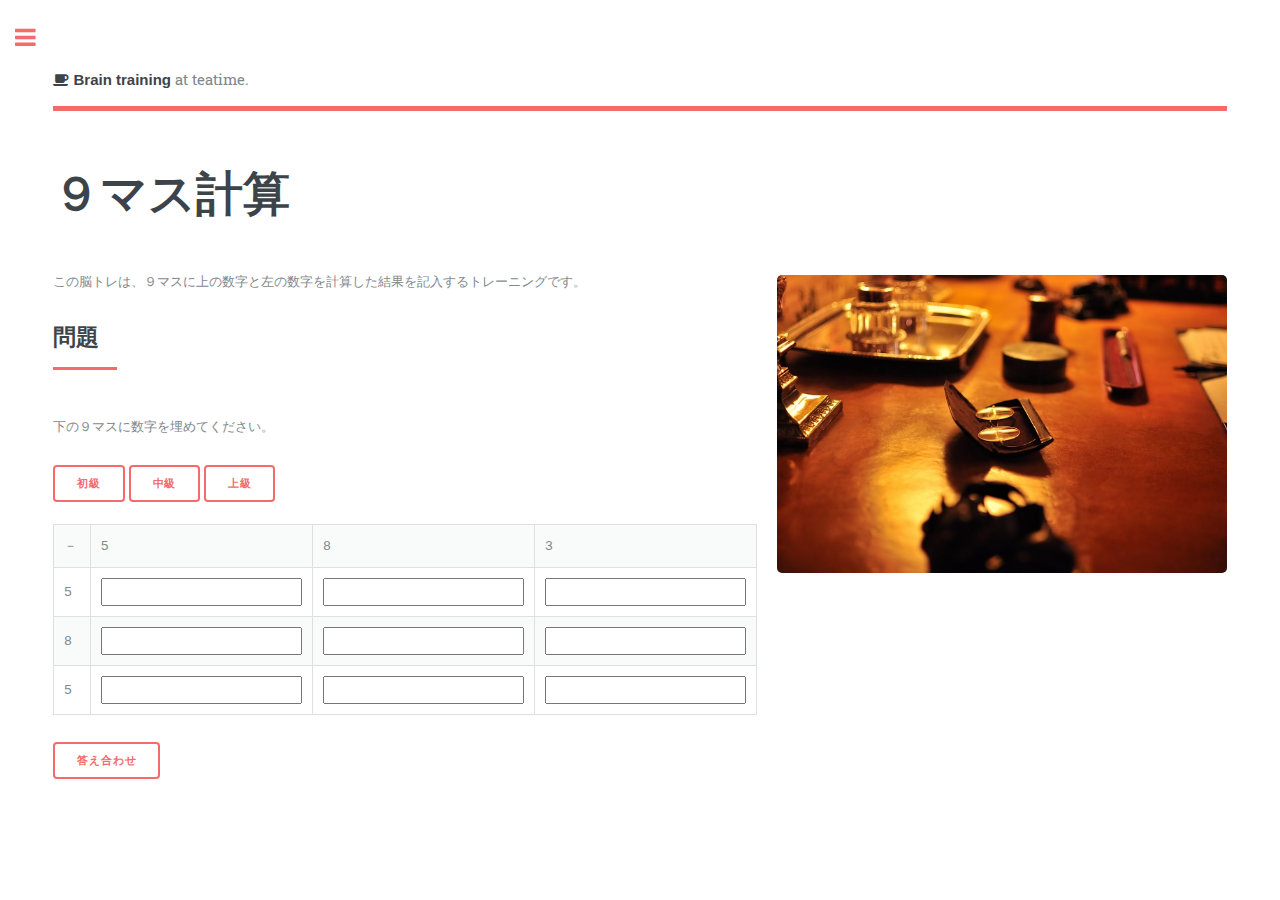
==== docs/9mass.html @ 46fef93b "first commit" ====
<!DOCTYPE HTML>
<!--
	Editorial by HTML5 UP
	html5up.net | @ajlkn
	Free for personal and commercial use under the CCA 3.0 license (html5up.net/license)
-->
<html>
  <head prefix="og: http://ogp.me/ns# fb: http://ogp.me/ns/fb# article: http://ogp.me/ns/article#">
    <meta http-equiv="X-UA-Compatible" content="IE=edge">
    <meta name="description" content="あっ、脳トレでもしようっと！">
	<meta property="og:title" content="ティータイムに脳トレでも？" />
	<meta property="og:type" content="website" />
	<meta property="og:url" content="http://teatimebt51.webcrow.jp/9mass.html" />
    <meta property="og:image" content="http://teatimebt51.webcrow.jp/images/top.png" />
    <meta name="twitter:card" content="summary">
	<meta name="twitter:title" content="ティータイムに脳トレでも？" />
	<meta name="twitter:description" content="あっ、脳トレでもしようっと！" />
	<meta name="twitter:image" content="http://teatimebt51.webcrow.jp/img/top.png" />
    <meta name="author" content="">
	<meta name="keywords" content="ティータイムに脳トレでも？, 脳トレ, ティータイム, Teatime">
	<meta charset="UTF-8" name="viewport" content="width=device-width, initial-scale=1, maximum-scale=1, user-scalable=no" >
    <link rel="apple-touch-icon" href="images/apple-touch-icon.png">

		<title>９マス計算</title>
		<!--[if lte IE 8]><script src="assets/js/ie/html5shiv.js"></script><![endif]-->
		<link rel="stylesheet" href="assets/css/main.css" />
		<link rel="stylesheet" href="assets/css/font-awesome.min.css" />
    	<script type="text/javascript"  src="assets/js/top.js"></script>
    	<script type="text/javascript"  src="assets/js/calc.js"></script>
	</head>
	<body onload="masss()">

		<!-- Wrapper -->
			<div id="wrapper">

				<!-- Main -->
					<div id="main">
						<div class="inner">

							<!-- Header -->
								<header id="header">
									<a href="index.html" class="logo"><strong><i class="fa fa-coffee fa-1x" aria-hidden="true"></i> Brain training</strong> at teatime.</a>
								</header>

							<!-- Content -->
								<section>
									<header class="main">
										<h1>９マス計算</h1>
									</header>

									<p><span class="image right"><img src="images/pic02.jpg" alt="" /></span>
									この脳トレは、９マスに上の数字と左の数字を計算した結果を記入するトレーニングです。</p>
									<header class="major">
										<h2>問題</h2>
									</header>
									<p>下の９マスに数字を埋めてください。</p>
									<span class="button" onclick="masss()" class="mlc">初級</span>
									<span class="button" onclick="masst()" class="mlc">中級</span>
									<span class="button" onclick="massj()" class="mlc">上級</span>
									<br><br>
									
									<div class="table-wrapper">
									<table border = "1"  class="alt">
									<tr>
									<td>
									<span id="kigou"></span>
									</td>
									<td>
									<span id="a"></span>
									</td>
									<td>
									<span id="b"></span>
									</td>
									<td>
									<span id="c"></span>
									</td>
									</tr>
									<tr>
									<td>
									<span id="d"></span>
									</td>
									<td>
									<INPUT type = "number" name="k1" class = "textb">
									</td>
									<td>
									<INPUT type = "number" name="k2" class = "textb">
									</td>
									<td>
									<INPUT type = "number" name="k3" class = "textb">
									</td>
									</tr>
									<tr>
									<td>
									<span id="e"></span>
									</td>
									<td>
									<INPUT type = "number" name="k4" class = "textb">
									</td>
									<td>
									<INPUT type = "number" name="k5" class = "textb">
									</td>
									<td>
									<INPUT type = "number" name="k6" class = "textb">
									</td>
									</tr>
									<tr>
									<td>
									<span id="f"></span>
									</td>
									<td>
									<INPUT type = "number" name="k7" class = "textb">
									</td>
									<td>
									<INPUT type = "number" name="k8" class = "textb">
									</td>
									<td>
									<INPUT type = "number" name="k9" class = "textb">
									</td>
									</tr>
									</table></div>




									<span class="button" onclick="ans()">答え合わせ</span>

								</section>

							<section id="answer">
								<div class="inner">
									<header class="major">
										<h2>答え</h2>
									</header>
									<p>正解は以下です。</p>

									<table border = "1" class="alt">
									<tr>
									<td>
									<span id="kigou1"></span>
									</td>
									<td>
									<span id="a1"></span>
									</td>
									<td>
									<span id="b1"></span>
									</td>
									<td>
									<span id="c1"></span>
									</td>
									</tr>
									<tr>
									<td>
									<span id="d1"></span>
									</td>
									<td>
									<span id = "an1"></span>
									</td>
									<td>
									<span id = "an2"></span>
									</td>
									<td>
									<span id = "an3"></span>
									</td>
									</tr>
									<tr>
									<td>
									<span id="e1"></span>
									</td>
									<td>
									<span id = "an4"></span>
									</td>
									<td>
									<span id = "an5"></span>
									</td>
									<td>
									<span id = "an6"></span>
									</td>
									</tr>
									<tr>
									<td>
									<span id="f1"></span>
									</td>
									<td>
									<span id = "an7"></span>
									</td>
									<td>
									<span id = "an8"></span>
									</td>
									<td>
									<span id = "an9"></span>
									</td>
									</tr>
									</table>

								</div>
							</section>

						</div>
					</div>

				<!-- Sidebar -->
					<div id="sidebar">
						<div class="inner">

							<!-- Search -->
								<section id="search" class="alt">
									<form method="post" action="#">
										<input type="text" name="query" id="query" placeholder="Search" />
									</form>
								</section>

							<!-- Menu -->
								<nav id="menu">
									<header class="major">
										<h2>Menu</h2>
									</header>
									<ul>
										<li><a href="index.html">ＨＯＭＥ</a></li>
										<li><a href="index.html#appli">このアプリについて</a></li>
										<li><a href="index.html#mathmenu">脳トレメニュー</a></li>
										<li><a href="index.html#osusu">こんな人におすすめ</a></li>
										<li><a href="index.html#rule">利用規約</a></li>
										<li><a href="index.html#update">更新情報</a></li>
										<li><a href="index.html#biblio">参考文献</a></li>
									</ul>
								</nav>

							<!-- Footer -->
								<footer id="footer">
									<ul class="icons">
										<li><a href="https://twitter.com/hitoshi2s" class="icon fa-twitter"><span class="label">Twitter</span></a></li>
										<li><a href="#" class="icon fa-facebook"><span class="label">Facebook</span></a></li>
										<li><a href="#" class="icon fa-instagram"><span class="label">Instagram</span></a></li>
										<li><a href="http://ameblo.jp/hitoshi51l/" class="icon fa-globe"><span class="label">BLOG</span></a></li>
									</ul>
									<p class="copyright">&copy; 仁志. All rights reserved. Design: <a href="https://html5up.net">HTML5 UP</a>.</p>
								</footer>

						</div>
					</div>

			</div>

		<!-- Scripts -->
			<script src="assets/js/jquery.min.js"></script>
			<script src="assets/js/skel.min.js"></script>
			<script src="assets/js/util.js"></script>
			<!--[if lte IE 8]><script src="assets/js/ie/respond.min.js"></script><![endif]-->
			<script src="assets/js/main.js"></script>

	</body>
</html>
---- docs/assets/css/main.css ----
@import url(font-awesome.min.css);
@import url("https://fonts.googleapis.com/css?family=Open+Sans:400,600,400italic,600italic|Roboto+Slab:400,700");

/*
	Editorial by HTML5 UP
	html5up.net | @ajlkn
	Free for personal and commercial use under the CCA 3.0 license (html5up.net/license)
*/

/* Reset */

	html, body, div, span, applet, object, iframe, h1, h2, h3, h4, h5, h6, p, blockquote, pre, a, abbr, acronym, address, big, cite, code, del, dfn, em, img, ins, kbd, q, s, samp, small, strike, strong, sub, sup, tt, var, b, u, i, center, dl, dt, dd, ol, ul, li, fieldset, form, label, legend, table, caption, tbody, tfoot, thead, tr, th, td, article, aside, canvas, details, embed, figure, figcaption, footer, header, hgroup, menu, nav, output, ruby, section, summary, time, mark, audio, video {
		margin: 0;
		padding: 0;
		border: 0;
		font-size: 100%;
		font: inherit;
		vertical-align: baseline;
		font-family: "Hiragino Kaku Gothic OriN","Meiryo",sans-serif;

	}

	article, aside, details, figcaption, figure, footer, header, hgroup, menu, nav, section {
		display: block;
	}

	body {
		line-height: 1;
	}

	ol, ul {
		list-style: none;
	}

	blockquote, q {
		quotes: none;
	}

	blockquote:before, blockquote:after, q:before, q:after {
		content: '';
		content: none;
	}

	table {
		border-collapse: collapse;
		border-spacing: 0;
	}

	body {
		-webkit-text-size-adjust: none;
	}

/* Box Model */

	*, *:before, *:after {
		-moz-box-sizing: border-box;
		-webkit-box-sizing: border-box;
		box-sizing: border-box;
	}

/* Grid */

	.row {
		border-bottom: solid 1px transparent;
		-moz-box-sizing: border-box;
		-webkit-box-sizing: border-box;
		box-sizing: border-box;
	}

	.row > * {
		float: left;
		-moz-box-sizing: border-box;
		-webkit-box-sizing: border-box;
		box-sizing: border-box;
	}

	.row:after, .row:before {
		content: '';
		display: block;
		clear: both;
		height: 0;
	}

	.row.uniform > * > :first-child {
		margin-top: 0;
	}

	.row.uniform > * > :last-child {
		margin-bottom: 0;
	}

	.row.\30 \25 > * {
		padding: 0 0 0 0em;
	}

	.row.\30 \25 {
		margin: 0 0 -1px 0em;
	}

	.row.uniform.\30 \25 > * {
		padding: 0em 0 0 0em;
	}

	.row.uniform.\30 \25 {
		margin: 0em 0 -1px 0em;
	}

	.row > * {
		padding: 0 0 0 1.5em;
	}

	.row {
		margin: 0 0 -1px -1.5em;
	}

	.row.uniform > * {
		padding: 1.5em 0 0 1.5em;
	}

	.row.uniform {
		margin: -1.5em 0 -1px -1.5em;
	}

	.row.\32 00\25 > * {
		padding: 0 0 0 3em;
	}

	.row.\32 00\25 {
		margin: 0 0 -1px -3em;
	}

	.row.uniform.\32 00\25 > * {
		padding: 3em 0 0 3em;
	}

	.row.uniform.\32 00\25 {
		margin: -3em 0 -1px -3em;
	}

	.row.\31 50\25 > * {
		padding: 0 0 0 2.25em;
	}

	.row.\31 50\25 {
		margin: 0 0 -1px -2.25em;
	}

	.row.uniform.\31 50\25 > * {
		padding: 2.25em 0 0 2.25em;
	}

	.row.uniform.\31 50\25 {
		margin: -2.25em 0 -1px -2.25em;
	}

	.row.\35 0\25 > * {
		padding: 0 0 0 0.75em;
	}

	.row.\35 0\25 {
		margin: 0 0 -1px -0.75em;
	}

	.row.uniform.\35 0\25 > * {
		padding: 0.75em 0 0 0.75em;
	}

	.row.uniform.\35 0\25 {
		margin: -0.75em 0 -1px -0.75em;
	}

	.row.\32 5\25 > * {
		padding: 0 0 0 0.375em;
	}

	.row.\32 5\25 {
		margin: 0 0 -1px -0.375em;
	}

	.row.uniform.\32 5\25 > * {
		padding: 0.375em 0 0 0.375em;
	}

	.row.uniform.\32 5\25 {
		margin: -0.375em 0 -1px -0.375em;
	}

	.\31 2u, .\31 2u\24 {
		width: 100%;
		clear: none;
		margin-left: 0;
	}

	.\31 1u, .\31 1u\24 {
		width: 91.6666666667%;
		clear: none;
		margin-left: 0;
	}

	.\31 0u, .\31 0u\24 {
		width: 83.3333333333%;
		clear: none;
		margin-left: 0;
	}

	.\39 u, .\39 u\24 {
		width: 75%;
		clear: none;
		margin-left: 0;
	}

	.\38 u, .\38 u\24 {
		width: 66.6666666667%;
		clear: none;
		margin-left: 0;
	}

	.\37 u, .\37 u\24 {
		width: 58.3333333333%;
		clear: none;
		margin-left: 0;
	}

	.\36 u, .\36 u\24 {
		width: 50%;
		clear: none;
		margin-left: 0;
	}

	.\35 u, .\35 u\24 {
		width: 41.6666666667%;
		clear: none;
		margin-left: 0;
	}

	.\34 u, .\34 u\24 {
		width: 33.3333333333%;
		clear: none;
		margin-left: 0;
	}

	.\33 u, .\33 u\24 {
		width: 25%;
		clear: none;
		margin-left: 0;
	}

	.\32 u, .\32 u\24 {
		width: 16.6666666667%;
		clear: none;
		margin-left: 0;
	}

	.\31 u, .\31 u\24 {
		width: 8.3333333333%;
		clear: none;
		margin-left: 0;
	}

	.\31 2u\24 + *,
	.\31 1u\24 + *,
	.\31 0u\24 + *,
	.\39 u\24 + *,
	.\38 u\24 + *,
	.\37 u\24 + *,
	.\36 u\24 + *,
	.\35 u\24 + *,
	.\34 u\24 + *,
	.\33 u\24 + *,
	.\32 u\24 + *,
	.\31 u\24 + * {
		clear: left;
	}

	.\-11u {
		margin-left: 91.66667%;
	}

	.\-10u {
		margin-left: 83.33333%;
	}

	.\-9u {
		margin-left: 75%;
	}

	.\-8u {
		margin-left: 66.66667%;
	}

	.\-7u {
		margin-left: 58.33333%;
	}

	.\-6u {
		margin-left: 50%;
	}

	.\-5u {
		margin-left: 41.66667%;
	}

	.\-4u {
		margin-left: 33.33333%;
	}

	.\-3u {
		margin-left: 25%;
	}

	.\-2u {
		margin-left: 16.66667%;
	}

	.\-1u {
		margin-left: 8.33333%;
	}

	@media screen and (max-width: 1680px) {

		.row > * {
			padding: 0 0 0 1.5em;
		}

		.row {
			margin: 0 0 -1px -1.5em;
		}

		.row.uniform > * {
			padding: 1.5em 0 0 1.5em;
		}

		.row.uniform {
			margin: -1.5em 0 -1px -1.5em;
		}

		.row.\32 00\25 > * {
			padding: 0 0 0 3em;
		}

		.row.\32 00\25 {
			margin: 0 0 -1px -3em;
		}

		.row.uniform.\32 00\25 > * {
			padding: 3em 0 0 3em;
		}

		.row.uniform.\32 00\25 {
			margin: -3em 0 -1px -3em;
		}

		.row.\31 50\25 > * {
			padding: 0 0 0 2.25em;
		}

		.row.\31 50\25 {
			margin: 0 0 -1px -2.25em;
		}

		.row.uniform.\31 50\25 > * {
			padding: 2.25em 0 0 2.25em;
		}

		.row.uniform.\31 50\25 {
			margin: -2.25em 0 -1px -2.25em;
		}

		.row.\35 0\25 > * {
			padding: 0 0 0 0.75em;
		}

		.row.\35 0\25 {
			margin: 0 0 -1px -0.75em;
		}

		.row.uniform.\35 0\25 > * {
			padding: 0.75em 0 0 0.75em;
		}

		.row.uniform.\35 0\25 {
			margin: -0.75em 0 -1px -0.75em;
		}

		.row.\32 5\25 > * {
			padding: 0 0 0 0.375em;
		}

		.row.\32 5\25 {
			margin: 0 0 -1px -0.375em;
		}

		.row.uniform.\32 5\25 > * {
			padding: 0.375em 0 0 0.375em;
		}

		.row.uniform.\32 5\25 {
			margin: -0.375em 0 -1px -0.375em;
		}

		.\31 2u\28xlarge\29, .\31 2u\24\28xlarge\29 {
			width: 100%;
			clear: none;
			margin-left: 0;
		}

		.\31 1u\28xlarge\29, .\31 1u\24\28xlarge\29 {
			width: 91.6666666667%;
			clear: none;
			margin-left: 0;
		}

		.\31 0u\28xlarge\29, .\31 0u\24\28xlarge\29 {
			width: 83.3333333333%;
			clear: none;
			margin-left: 0;
		}

		.\39 u\28xlarge\29, .\39 u\24\28xlarge\29 {
			width: 75%;
			clear: none;
			margin-left: 0;
		}

		.\38 u\28xlarge\29, .\38 u\24\28xlarge\29 {
			width: 66.6666666667%;
			clear: none;
			margin-left: 0;
		}

		.\37 u\28xlarge\29, .\37 u\24\28xlarge\29 {
			width: 58.3333333333%;
			clear: none;
			margin-left: 0;
		}

		.\36 u\28xlarge\29, .\36 u\24\28xlarge\29 {
			width: 50%;
			clear: none;
			margin-left: 0;
		}

		.\35 u\28xlarge\29, .\35 u\24\28xlarge\29 {
			width: 41.6666666667%;
			clear: none;
			margin-left: 0;
		}

		.\34 u\28xlarge\29, .\34 u\24\28xlarge\29 {
			width: 33.3333333333%;
			clear: none;
			margin-left: 0;
		}

		.\33 u\28xlarge\29, .\33 u\24\28xlarge\29 {
			width: 25%;
			clear: none;
			margin-left: 0;
		}

		.\32 u\28xlarge\29, .\32 u\24\28xlarge\29 {
			width: 16.6666666667%;
			clear: none;
			margin-left: 0;
		}

		.\31 u\28xlarge\29, .\31 u\24\28xlarge\29 {
			width: 8.3333333333%;
			clear: none;
			margin-left: 0;
		}

		.\31 2u\24\28xlarge\29 + *,
		.\31 1u\24\28xlarge\29 + *,
		.\31 0u\24\28xlarge\29 + *,
		.\39 u\24\28xlarge\29 + *,
		.\38 u\24\28xlarge\29 + *,
		.\37 u\24\28xlarge\29 + *,
		.\36 u\24\28xlarge\29 + *,
		.\35 u\24\28xlarge\29 + *,
		.\34 u\24\28xlarge\29 + *,
		.\33 u\24\28xlarge\29 + *,
		.\32 u\24\28xlarge\29 + *,
		.\31 u\24\28xlarge\29 + * {
			clear: left;
		}

		.\-11u\28xlarge\29 {
			margin-left: 91.66667%;
		}

		.\-10u\28xlarge\29 {
			margin-left: 83.33333%;
		}

		.\-9u\28xlarge\29 {
			margin-left: 75%;
		}

		.\-8u\28xlarge\29 {
			margin-left: 66.66667%;
		}

		.\-7u\28xlarge\29 {
			margin-left: 58.33333%;
		}

		.\-6u\28xlarge\29 {
			margin-left: 50%;
		}

		.\-5u\28xlarge\29 {
			margin-left: 41.66667%;
		}

		.\-4u\28xlarge\29 {
			margin-left: 33.33333%;
		}

		.\-3u\28xlarge\29 {
			margin-left: 25%;
		}

		.\-2u\28xlarge\29 {
			margin-left: 16.66667%;
		}

		.\-1u\28xlarge\29 {
			margin-left: 8.33333%;
		}

	}

	@media screen and (max-width: 1280px) {

		.row > * {
			padding: 0 0 0 1.5em;
		}

		.row {
			margin: 0 0 -1px -1.5em;
		}

		.row.uniform > * {
			padding: 1.5em 0 0 1.5em;
		}

		.row.uniform {
			margin: -1.5em 0 -1px -1.5em;
		}

		.row.\32 00\25 > * {
			padding: 0 0 0 3em;
		}

		.row.\32 00\25 {
			margin: 0 0 -1px -3em;
		}

		.row.uniform.\32 00\25 > * {
			padding: 3em 0 0 3em;
		}

		.row.uniform.\32 00\25 {
			margin: -3em 0 -1px -3em;
		}

		.row.\31 50\25 > * {
			padding: 0 0 0 2.25em;
		}

		.row.\31 50\25 {
			margin: 0 0 -1px -2.25em;
		}

		.row.uniform.\31 50\25 > * {
			padding: 2.25em 0 0 2.25em;
		}

		.row.uniform.\31 50\25 {
			margin: -2.25em 0 -1px -2.25em;
		}

		.row.\35 0\25 > * {
			padding: 0 0 0 0.75em;
		}

		.row.\35 0\25 {
			margin: 0 0 -1px -0.75em;
		}

		.row.uniform.\35 0\25 > * {
			padding: 0.75em 0 0 0.75em;
		}

		.row.uniform.\35 0\25 {
			margin: -0.75em 0 -1px -0.75em;
		}

		.row.\32 5\25 > * {
			padding: 0 0 0 0.375em;
		}

		.row.\32 5\25 {
			margin: 0 0 -1px -0.375em;
		}

		.row.uniform.\32 5\25 > * {
			padding: 0.375em 0 0 0.375em;
		}

		.row.uniform.\32 5\25 {
			margin: -0.375em 0 -1px -0.375em;
		}

		.\31 2u\28large\29, .\31 2u\24\28large\29 {
			width: 100%;
			clear: none;
			margin-left: 0;
		}

		.\31 1u\28large\29, .\31 1u\24\28large\29 {
			width: 91.6666666667%;
			clear: none;
			margin-left: 0;
		}

		.\31 0u\28large\29, .\31 0u\24\28large\29 {
			width: 83.3333333333%;
			clear: none;
			margin-left: 0;
		}

		.\39 u\28large\29, .\39 u\24\28large\29 {
			width: 75%;
			clear: none;
			margin-left: 0;
		}

		.\38 u\28large\29, .\38 u\24\28large\29 {
			width: 66.6666666667%;
			clear: none;
			margin-left: 0;
		}

		.\37 u\28large\29, .\37 u\24\28large\29 {
			width: 58.3333333333%;
			clear: none;
			margin-left: 0;
		}

		.\36 u\28large\29, .\36 u\24\28large\29 {
			width: 50%;
			clear: none;
			margin-left: 0;
		}

		.\35 u\28large\29, .\35 u\24\28large\29 {
			width: 41.6666666667%;
			clear: none;
			margin-left: 0;
		}

		.\34 u\28large\29, .\34 u\24\28large\29 {
			width: 33.3333333333%;
			clear: none;
			margin-left: 0;
		}

		.\33 u\28large\29, .\33 u\24\28large\29 {
			width: 25%;
			clear: none;
			margin-left: 0;
		}

		.\32 u\28large\29, .\32 u\24\28large\29 {
			width: 16.6666666667%;
			clear: none;
			margin-left: 0;
		}

		.\31 u\28large\29, .\31 u\24\28large\29 {
			width: 8.3333333333%;
			clear: none;
			margin-left: 0;
		}

		.\31 2u\24\28large\29 + *,
		.\31 1u\24\28large\29 + *,
		.\31 0u\24\28large\29 + *,
		.\39 u\24\28large\29 + *,
		.\38 u\24\28large\29 + *,
		.\37 u\24\28large\29 + *,
		.\36 u\24\28large\29 + *,
		.\35 u\24\28large\29 + *,
		.\34 u\24\28large\29 + *,
		.\33 u\24\28large\29 + *,
		.\32 u\24\28large\29 + *,
		.\31 u\24\28large\29 + * {
			clear: left;
		}

		.\-11u\28large\29 {
			margin-left: 91.66667%;
		}

		.\-10u\28large\29 {
			margin-left: 83.33333%;
		}

		.\-9u\28large\29 {
			margin-left: 75%;
		}

		.\-8u\28large\29 {
			margin-left: 66.66667%;
		}

		.\-7u\28large\29 {
			margin-left: 58.33333%;
		}

		.\-6u\28large\29 {
			margin-left: 50%;
		}

		.\-5u\28large\29 {
			margin-left: 41.66667%;
		}

		.\-4u\28large\29 {
			margin-left: 33.33333%;
		}

		.\-3u\28large\29 {
			margin-left: 25%;
		}

		.\-2u\28large\29 {
			margin-left: 16.66667%;
		}

		.\-1u\28large\29 {
			margin-left: 8.33333%;
		}

	}

	@media screen and (max-width: 980px) {

		.row > * {
			padding: 0 0 0 1.5em;
		}

		.row {
			margin: 0 0 -1px -1.5em;
		}

		.row.uniform > * {
			padding: 1.5em 0 0 1.5em;
		}

		.row.uniform {
			margin: -1.5em 0 -1px -1.5em;
		}

		.row.\32 00\25 > * {
			padding: 0 0 0 3em;
		}

		.row.\32 00\25 {
			margin: 0 0 -1px -3em;
		}

		.row.uniform.\32 00\25 > * {
			padding: 3em 0 0 3em;
		}

		.row.uniform.\32 00\25 {
			margin: -3em 0 -1px -3em;
		}

		.row.\31 50\25 > * {
			padding: 0 0 0 2.25em;
		}

		.row.\31 50\25 {
			margin: 0 0 -1px -2.25em;
		}

		.row.uniform.\31 50\25 > * {
			padding: 2.25em 0 0 2.25em;
		}

		.row.uniform.\31 50\25 {
			margin: -2.25em 0 -1px -2.25em;
		}

		.row.\35 0\25 > * {
			padding: 0 0 0 0.75em;
		}

		.row.\35 0\25 {
			margin: 0 0 -1px -0.75em;
		}

		.row.uniform.\35 0\25 > * {
			padding: 0.75em 0 0 0.75em;
		}

		.row.uniform.\35 0\25 {
			margin: -0.75em 0 -1px -0.75em;
		}

		.row.\32 5\25 > * {
			padding: 0 0 0 0.375em;
		}

		.row.\32 5\25 {
			margin: 0 0 -1px -0.375em;
		}

		.row.uniform.\32 5\25 > * {
			padding: 0.375em 0 0 0.375em;
		}

		.row.uniform.\32 5\25 {
			margin: -0.375em 0 -1px -0.375em;
		}

		.\31 2u\28medium\29, .\31 2u\24\28medium\29 {
			width: 100%;
			clear: none;
			margin-left: 0;
		}

		.\31 1u\28medium\29, .\31 1u\24\28medium\29 {
			width: 91.6666666667%;
			clear: none;
			margin-left: 0;
		}

		.\31 0u\28medium\29, .\31 0u\24\28medium\29 {
			width: 83.3333333333%;
			clear: none;
			margin-left: 0;
		}

		.\39 u\28medium\29, .\39 u\24\28medium\29 {
			width: 75%;
			clear: none;
			margin-left: 0;
		}

		.\38 u\28medium\29, .\38 u\24\28medium\29 {
			width: 66.6666666667%;
			clear: none;
			margin-left: 0;
		}

		.\37 u\28medium\29, .\37 u\24\28medium\29 {
			width: 58.3333333333%;
			clear: none;
			margin-left: 0;
		}

		.\36 u\28medium\29, .\36 u\24\28medium\29 {
			width: 50%;
			clear: none;
			margin-left: 0;
		}

		.\35 u\28medium\29, .\35 u\24\28medium\29 {
			width: 41.6666666667%;
			clear: none;
			margin-left: 0;
		}

		.\34 u\28medium\29, .\34 u\24\28medium\29 {
			width: 33.3333333333%;
			clear: none;
			margin-left: 0;
		}

		.\33 u\28medium\29, .\33 u\24\28medium\29 {
			width: 25%;
			clear: none;
			margin-left: 0;
		}

		.\32 u\28medium\29, .\32 u\24\28medium\29 {
			width: 16.6666666667%;
			clear: none;
			margin-left: 0;
		}

		.\31 u\28medium\29, .\31 u\24\28medium\29 {
			width: 8.3333333333%;
			clear: none;
			margin-left: 0;
		}

		.\31 2u\24\28medium\29 + *,
		.\31 1u\24\28medium\29 + *,
		.\31 0u\24\28medium\29 + *,
		.\39 u\24\28medium\29 + *,
		.\38 u\24\28medium\29 + *,
		.\37 u\24\28medium\29 + *,
		.\36 u\24\28medium\29 + *,
		.\35 u\24\28medium\29 + *,
		.\34 u\24\28medium\29 + *,
		.\33 u\24\28medium\29 + *,
		.\32 u\24\28medium\29 + *,
		.\31 u\24\28medium\29 + * {
			clear: left;
		}

		.\-11u\28medium\29 {
			margin-left: 91.66667%;
		}

		.\-10u\28medium\29 {
			margin-left: 83.33333%;
		}

		.\-9u\28medium\29 {
			margin-left: 75%;
		}

		.\-8u\28medium\29 {
			margin-left: 66.66667%;
		}

		.\-7u\28medium\29 {
			margin-left: 58.33333%;
		}

		.\-6u\28medium\29 {
			margin-left: 50%;
		}

		.\-5u\28medium\29 {
			margin-left: 41.66667%;
		}

		.\-4u\28medium\29 {
			margin-left: 33.33333%;
		}

		.\-3u\28medium\29 {
			margin-left: 25%;
		}

		.\-2u\28medium\29 {
			margin-left: 16.66667%;
		}

		.\-1u\28medium\29 {
			margin-left: 8.33333%;
		}

	}

	@media screen and (max-width: 736px) {

		.row > * {
			padding: 0 0 0 1.5em;
		}

		.row {
			margin: 0 0 -1px -1.5em;
		}

		.row.uniform > * {
			padding: 1.5em 0 0 1.5em;
		}

		.row.uniform {
			margin: -1.5em 0 -1px -1.5em;
		}

		.row.\32 00\25 > * {
			padding: 0 0 0 3em;
		}

		.row.\32 00\25 {
			margin: 0 0 -1px -3em;
		}

		.row.uniform.\32 00\25 > * {
			padding: 3em 0 0 3em;
		}

		.row.uniform.\32 00\25 {
			margin: -3em 0 -1px -3em;
		}

		.row.\31 50\25 > * {
			padding: 0 0 0 2.25em;
		}

		.row.\31 50\25 {
			margin: 0 0 -1px -2.25em;
		}

		.row.uniform.\31 50\25 > * {
			padding: 2.25em 0 0 2.25em;
		}

		.row.uniform.\31 50\25 {
			margin: -2.25em 0 -1px -2.25em;
		}

		.row.\35 0\25 > * {
			padding: 0 0 0 0.75em;
		}

		.row.\35 0\25 {
			margin: 0 0 -1px -0.75em;
		}

		.row.uniform.\35 0\25 > * {
			padding: 0.75em 0 0 0.75em;
		}

		.row.uniform.\35 0\25 {
			margin: -0.75em 0 -1px -0.75em;
		}

		.row.\32 5\25 > * {
			padding: 0 0 0 0.375em;
		}

		.row.\32 5\25 {
			margin: 0 0 -1px -0.375em;
		}

		.row.uniform.\32 5\25 > * {
			padding: 0.375em 0 0 0.375em;
		}

		.row.uniform.\32 5\25 {
			margin: -0.375em 0 -1px -0.375em;
		}

		.\31 2u\28small\29, .\31 2u\24\28small\29 {
			width: 100%;
			clear: none;
			margin-left: 0;
		}

		.\31 1u\28small\29, .\31 1u\24\28small\29 {
			width: 91.6666666667%;
			clear: none;
			margin-left: 0;
		}

		.\31 0u\28small\29, .\31 0u\24\28small\29 {
			width: 83.3333333333%;
			clear: none;
			margin-left: 0;
		}

		.\39 u\28small\29, .\39 u\24\28small\29 {
			width: 75%;
			clear: none;
			margin-left: 0;
		}

		.\38 u\28small\29, .\38 u\24\28small\29 {
			width: 66.6666666667%;
			clear: none;
			margin-left: 0;
		}

		.\37 u\28small\29, .\37 u\24\28small\29 {
			width: 58.3333333333%;
			clear: none;
			margin-left: 0;
		}

		.\36 u\28small\29, .\36 u\24\28small\29 {
			width: 50%;
			clear: none;
			margin-left: 0;
		}

		.\35 u\28small\29, .\35 u\24\28small\29 {
			width: 41.6666666667%;
			clear: none;
			margin-left: 0;
		}

		.\34 u\28small\29, .\34 u\24\28small\29 {
			width: 33.3333333333%;
			clear: none;
			margin-left: 0;
		}

		.\33 u\28small\29, .\33 u\24\28small\29 {
			width: 25%;
			clear: none;
			margin-left: 0;
		}

		.\32 u\28small\29, .\32 u\24\28small\29 {
			width: 16.6666666667%;
			clear: none;
			margin-left: 0;
		}

		.\31 u\28small\29, .\31 u\24\28small\29 {
			width: 8.3333333333%;
			clear: none;
			margin-left: 0;
		}

		.\31 2u\24\28small\29 + *,
		.\31 1u\24\28small\29 + *,
		.\31 0u\24\28small\29 + *,
		.\39 u\24\28small\29 + *,
		.\38 u\24\28small\29 + *,
		.\37 u\24\28small\29 + *,
		.\36 u\24\28small\29 + *,
		.\35 u\24\28small\29 + *,
		.\34 u\24\28small\29 + *,
		.\33 u\24\28small\29 + *,
		.\32 u\24\28small\29 + *,
		.\31 u\24\28small\29 + * {
			clear: left;
		}

		.\-11u\28small\29 {
			margin-left: 91.66667%;
		}

		.\-10u\28small\29 {
			margin-left: 83.33333%;
		}

		.\-9u\28small\29 {
			margin-left: 75%;
		}

		.\-8u\28small\29 {
			margin-left: 66.66667%;
		}

		.\-7u\28small\29 {
			margin-left: 58.33333%;
		}

		.\-6u\28small\29 {
			margin-left: 50%;
		}

		.\-5u\28small\29 {
			margin-left: 41.66667%;
		}

		.\-4u\28small\29 {
			margin-left: 33.33333%;
		}

		.\-3u\28small\29 {
			margin-left: 25%;
		}

		.\-2u\28small\29 {
			margin-left: 16.66667%;
		}

		.\-1u\28small\29 {
			margin-left: 8.33333%;
		}

	}

	@media screen and (max-width: 480px) {

		.row > * {
			padding: 0 0 0 1.5em;
		}

		.row {
			margin: 0 0 -1px -1.5em;
		}

		.row.uniform > * {
			padding: 1.5em 0 0 1.5em;
		}

		.row.uniform {
			margin: -1.5em 0 -1px -1.5em;
		}

		.row.\32 00\25 > * {
			padding: 0 0 0 3em;
		}

		.row.\32 00\25 {
			margin: 0 0 -1px -3em;
		}

		.row.uniform.\32 00\25 > * {
			padding: 3em 0 0 3em;
		}

		.row.uniform.\32 00\25 {
			margin: -3em 0 -1px -3em;
		}

		.row.\31 50\25 > * {
			padding: 0 0 0 2.25em;
		}

		.row.\31 50\25 {
			margin: 0 0 -1px -2.25em;
		}

		.row.uniform.\31 50\25 > * {
			padding: 2.25em 0 0 2.25em;
		}

		.row.uniform.\31 50\25 {
			margin: -2.25em 0 -1px -2.25em;
		}

		.row.\35 0\25 > * {
			padding: 0 0 0 0.75em;
		}

		.row.\35 0\25 {
			margin: 0 0 -1px -0.75em;
		}

		.row.uniform.\35 0\25 > * {
			padding: 0.75em 0 0 0.75em;
		}

		.row.uniform.\35 0\25 {
			margin: -0.75em 0 -1px -0.75em;
		}

		.row.\32 5\25 > * {
			padding: 0 0 0 0.375em;
		}

		.row.\32 5\25 {
			margin: 0 0 -1px -0.375em;
		}

		.row.uniform.\32 5\25 > * {
			padding: 0.375em 0 0 0.375em;
		}

		.row.uniform.\32 5\25 {
			margin: -0.375em 0 -1px -0.375em;
		}

		.\31 2u\28xsmall\29, .\31 2u\24\28xsmall\29 {
			width: 100%;
			clear: none;
			margin-left: 0;
		}

		.\31 1u\28xsmall\29, .\31 1u\24\28xsmall\29 {
			width: 91.6666666667%;
			clear: none;
			margin-left: 0;
		}

		.\31 0u\28xsmall\29, .\31 0u\24\28xsmall\29 {
			width: 83.3333333333%;
			clear: none;
			margin-left: 0;
		}

		.\39 u\28xsmall\29, .\39 u\24\28xsmall\29 {
			width: 75%;
			clear: none;
			margin-left: 0;
		}

		.\38 u\28xsmall\29, .\38 u\24\28xsmall\29 {
			width: 66.6666666667%;
			clear: none;
			margin-left: 0;
		}

		.\37 u\28xsmall\29, .\37 u\24\28xsmall\29 {
			width: 58.3333333333%;
			clear: none;
			margin-left: 0;
		}

		.\36 u\28xsmall\29, .\36 u\24\28xsmall\29 {
			width: 50%;
			clear: none;
			margin-left: 0;
		}

		.\35 u\28xsmall\29, .\35 u\24\28xsmall\29 {
			width: 41.6666666667%;
			clear: none;
			margin-left: 0;
		}

		.\34 u\28xsmall\29, .\34 u\24\28xsmall\29 {
			width: 33.3333333333%;
			clear: none;
			margin-left: 0;
		}

		.\33 u\28xsmall\29, .\33 u\24\28xsmall\29 {
			width: 25%;
			clear: none;
			margin-left: 0;
		}

		.\32 u\28xsmall\29, .\32 u\24\28xsmall\29 {
			width: 16.6666666667%;
			clear: none;
			margin-left: 0;
		}

		.\31 u\28xsmall\29, .\31 u\24\28xsmall\29 {
			width: 8.3333333333%;
			clear: none;
			margin-left: 0;
		}

		.\31 2u\24\28xsmall\29 + *,
		.\31 1u\24\28xsmall\29 + *,
		.\31 0u\24\28xsmall\29 + *,
		.\39 u\24\28xsmall\29 + *,
		.\38 u\24\28xsmall\29 + *,
		.\37 u\24\28xsmall\29 + *,
		.\36 u\24\28xsmall\29 + *,
		.\35 u\24\28xsmall\29 + *,
		.\34 u\24\28xsmall\29 + *,
		.\33 u\24\28xsmall\29 + *,
		.\32 u\24\28xsmall\29 + *,
		.\31 u\24\28xsmall\29 + * {
			clear: left;
		}

		.\-11u\28xsmall\29 {
			margin-left: 91.66667%;
		}

		.\-10u\28xsmall\29 {
			margin-left: 83.33333%;
		}

		.\-9u\28xsmall\29 {
			margin-left: 75%;
		}

		.\-8u\28xsmall\29 {
			margin-left: 66.66667%;
		}

		.\-7u\28xsmall\29 {
			margin-left: 58.33333%;
		}

		.\-6u\28xsmall\29 {
			margin-left: 50%;
		}

		.\-5u\28xsmall\29 {
			margin-left: 41.66667%;
		}

		.\-4u\28xsmall\29 {
			margin-left: 33.33333%;
		}

		.\-3u\28xsmall\29 {
			margin-left: 25%;
		}

		.\-2u\28xsmall\29 {
			margin-left: 16.66667%;
		}

		.\-1u\28xsmall\29 {
			margin-left: 8.33333%;
		}

	}

	@media screen and (max-width: 360px) {

		.row > * {
			padding: 0 0 0 1.5em;
		}

		.row {
			margin: 0 0 -1px -1.5em;
		}

		.row.uniform > * {
			padding: 1.5em 0 0 1.5em;
		}

		.row.uniform {
			margin: -1.5em 0 -1px -1.5em;
		}

		.row.\32 00\25 > * {
			padding: 0 0 0 3em;
		}

		.row.\32 00\25 {
			margin: 0 0 -1px -3em;
		}

		.row.uniform.\32 00\25 > * {
			padding: 3em 0 0 3em;
		}

		.row.uniform.\32 00\25 {
			margin: -3em 0 -1px -3em;
		}

		.row.\31 50\25 > * {
			padding: 0 0 0 2.25em;
		}

		.row.\31 50\25 {
			margin: 0 0 -1px -2.25em;
		}

		.row.uniform.\31 50\25 > * {
			padding: 2.25em 0 0 2.25em;
		}

		.row.uniform.\31 50\25 {
			margin: -2.25em 0 -1px -2.25em;
		}

		.row.\35 0\25 > * {
			padding: 0 0 0 0.75em;
		}

		.row.\35 0\25 {
			margin: 0 0 -1px -0.75em;
		}

		.row.uniform.\35 0\25 > * {
			padding: 0.75em 0 0 0.75em;
		}

		.row.uniform.\35 0\25 {
			margin: -0.75em 0 -1px -0.75em;
		}

		.row.\32 5\25 > * {
			padding: 0 0 0 0.375em;
		}

		.row.\32 5\25 {
			margin: 0 0 -1px -0.375em;
		}

		.row.uniform.\32 5\25 > * {
			padding: 0.375em 0 0 0.375em;
		}

		.row.uniform.\32 5\25 {
			margin: -0.375em 0 -1px -0.375em;
		}

		.\31 2u\28xxsmall\29, .\31 2u\24\28xxsmall\29 {
			width: 100%;
			clear: none;
			margin-left: 0;
		}

		.\31 1u\28xxsmall\29, .\31 1u\24\28xxsmall\29 {
			width: 91.6666666667%;
			clear: none;
			margin-left: 0;
		}

		.\31 0u\28xxsmall\29, .\31 0u\24\28xxsmall\29 {
			width: 83.3333333333%;
			clear: none;
			margin-left: 0;
		}

		.\39 u\28xxsmall\29, .\39 u\24\28xxsmall\29 {
			width: 75%;
			clear: none;
			margin-left: 0;
		}

		.\38 u\28xxsmall\29, .\38 u\24\28xxsmall\29 {
			width: 66.6666666667%;
			clear: none;
			margin-left: 0;
		}

		.\37 u\28xxsmall\29, .\37 u\24\28xxsmall\29 {
			width: 58.3333333333%;
			clear: none;
			margin-left: 0;
		}

		.\36 u\28xxsmall\29, .\36 u\24\28xxsmall\29 {
			width: 50%;
			clear: none;
			margin-left: 0;
		}

		.\35 u\28xxsmall\29, .\35 u\24\28xxsmall\29 {
			width: 41.6666666667%;
			clear: none;
			margin-left: 0;
		}

		.\34 u\28xxsmall\29, .\34 u\24\28xxsmall\29 {
			width: 33.3333333333%;
			clear: none;
			margin-left: 0;
		}

		.\33 u\28xxsmall\29, .\33 u\24\28xxsmall\29 {
			width: 25%;
			clear: none;
			margin-left: 0;
		}

		.\32 u\28xxsmall\29, .\32 u\24\28xxsmall\29 {
			width: 16.6666666667%;
			clear: none;
			margin-left: 0;
		}

		.\31 u\28xxsmall\29, .\31 u\24\28xxsmall\29 {
			width: 8.3333333333%;
			clear: none;
			margin-left: 0;
		}

		.\31 2u\24\28xxsmall\29 + *,
		.\31 1u\24\28xxsmall\29 + *,
		.\31 0u\24\28xxsmall\29 + *,
		.\39 u\24\28xxsmall\29 + *,
		.\38 u\24\28xxsmall\29 + *,
		.\37 u\24\28xxsmall\29 + *,
		.\36 u\24\28xxsmall\29 + *,
		.\35 u\24\28xxsmall\29 + *,
		.\34 u\24\28xxsmall\29 + *,
		.\33 u\24\28xxsmall\29 + *,
		.\32 u\24\28xxsmall\29 + *,
		.\31 u\24\28xxsmall\29 + * {
			clear: left;
		}

		.\-11u\28xxsmall\29 {
			margin-left: 91.66667%;
		}

		.\-10u\28xxsmall\29 {
			margin-left: 83.33333%;
		}

		.\-9u\28xxsmall\29 {
			margin-left: 75%;
		}

		.\-8u\28xxsmall\29 {
			margin-left: 66.66667%;
		}

		.\-7u\28xxsmall\29 {
			margin-left: 58.33333%;
		}

		.\-6u\28xxsmall\29 {
			margin-left: 50%;
		}

		.\-5u\28xxsmall\29 {
			margin-left: 41.66667%;
		}

		.\-4u\28xxsmall\29 {
			margin-left: 33.33333%;
		}

		.\-3u\28xxsmall\29 {
			margin-left: 25%;
		}

		.\-2u\28xxsmall\29 {
			margin-left: 16.66667%;
		}

		.\-1u\28xxsmall\29 {
			margin-left: 8.33333%;
		}

	}

	@media screen and (min-width: 1681px) {

		.row > * {
			padding: 0 0 0 1.5em;
		}

		.row {
			margin: 0 0 -1px -1.5em;
		}

		.row.uniform > * {
			padding: 1.5em 0 0 1.5em;
		}

		.row.uniform {
			margin: -1.5em 0 -1px -1.5em;
		}

		.row.\32 00\25 > * {
			padding: 0 0 0 3em;
		}

		.row.\32 00\25 {
			margin: 0 0 -1px -3em;
		}

		.row.uniform.\32 00\25 > * {
			padding: 3em 0 0 3em;
		}

		.row.uniform.\32 00\25 {
			margin: -3em 0 -1px -3em;
		}

		.row.\31 50\25 > * {
			padding: 0 0 0 2.25em;
		}

		.row.\31 50\25 {
			margin: 0 0 -1px -2.25em;
		}

		.row.uniform.\31 50\25 > * {
			padding: 2.25em 0 0 2.25em;
		}

		.row.uniform.\31 50\25 {
			margin: -2.25em 0 -1px -2.25em;
		}

		.row.\35 0\25 > * {
			padding: 0 0 0 0.75em;
		}

		.row.\35 0\25 {
			margin: 0 0 -1px -0.75em;
		}

		.row.uniform.\35 0\25 > * {
			padding: 0.75em 0 0 0.75em;
		}

		.row.uniform.\35 0\25 {
			margin: -0.75em 0 -1px -0.75em;
		}

		.row.\32 5\25 > * {
			padding: 0 0 0 0.375em;
		}

		.row.\32 5\25 {
			margin: 0 0 -1px -0.375em;
		}

		.row.uniform.\32 5\25 > * {
			padding: 0.375em 0 0 0.375em;
		}

		.row.uniform.\32 5\25 {
			margin: -0.375em 0 -1px -0.375em;
		}

		.\31 2u\28xlarge-to-max\29, .\31 2u\24\28xlarge-to-max\29 {
			width: 100%;
			clear: none;
			margin-left: 0;
		}

		.\31 1u\28xlarge-to-max\29, .\31 1u\24\28xlarge-to-max\29 {
			width: 91.6666666667%;
			clear: none;
			margin-left: 0;
		}

		.\31 0u\28xlarge-to-max\29, .\31 0u\24\28xlarge-to-max\29 {
			width: 83.3333333333%;
			clear: none;
			margin-left: 0;
		}

		.\39 u\28xlarge-to-max\29, .\39 u\24\28xlarge-to-max\29 {
			width: 75%;
			clear: none;
			margin-left: 0;
		}

		.\38 u\28xlarge-to-max\29, .\38 u\24\28xlarge-to-max\29 {
			width: 66.6666666667%;
			clear: none;
			margin-left: 0;
		}

		.\37 u\28xlarge-to-max\29, .\37 u\24\28xlarge-to-max\29 {
			width: 58.3333333333%;
			clear: none;
			margin-left: 0;
		}

		.\36 u\28xlarge-to-max\29, .\36 u\24\28xlarge-to-max\29 {
			width: 50%;
			clear: none;
			margin-left: 0;
		}

		.\35 u\28xlarge-to-max\29, .\35 u\24\28xlarge-to-max\29 {
			width: 41.6666666667%;
			clear: none;
			margin-left: 0;
		}

		.\34 u\28xlarge-to-max\29, .\34 u\24\28xlarge-to-max\29 {
			width: 33.3333333333%;
			clear: none;
			margin-left: 0;
		}

		.\33 u\28xlarge-to-max\29, .\33 u\24\28xlarge-to-max\29 {
			width: 25%;
			clear: none;
			margin-left: 0;
		}

		.\32 u\28xlarge-to-max\29, .\32 u\24\28xlarge-to-max\29 {
			width: 16.6666666667%;
			clear: none;
			margin-left: 0;
		}

		.\31 u\28xlarge-to-max\29, .\31 u\24\28xlarge-to-max\29 {
			width: 8.3333333333%;
			clear: none;
			margin-left: 0;
		}

		.\31 2u\24\28xlarge-to-max\29 + *,
		.\31 1u\24\28xlarge-to-max\29 + *,
		.\31 0u\24\28xlarge-to-max\29 + *,
		.\39 u\24\28xlarge-to-max\29 + *,
		.\38 u\24\28xlarge-to-max\29 + *,
		.\37 u\24\28xlarge-to-max\29 + *,
		.\36 u\24\28xlarge-to-max\29 + *,
		.\35 u\24\28xlarge-to-max\29 + *,
		.\34 u\24\28xlarge-to-max\29 + *,
		.\33 u\24\28xlarge-to-max\29 + *,
		.\32 u\24\28xlarge-to-max\29 + *,
		.\31 u\24\28xlarge-to-max\29 + * {
			clear: left;
		}

		.\-11u\28xlarge-to-max\29 {
			margin-left: 91.66667%;
		}

		.\-10u\28xlarge-to-max\29 {
			margin-left: 83.33333%;
		}

		.\-9u\28xlarge-to-max\29 {
			margin-left: 75%;
		}

		.\-8u\28xlarge-to-max\29 {
			margin-left: 66.66667%;
		}

		.\-7u\28xlarge-to-max\29 {
			margin-left: 58.33333%;
		}

		.\-6u\28xlarge-to-max\29 {
			margin-left: 50%;
		}

		.\-5u\28xlarge-to-max\29 {
			margin-left: 41.66667%;
		}

		.\-4u\28xlarge-to-max\29 {
			margin-left: 33.33333%;
		}

		.\-3u\28xlarge-to-max\29 {
			margin-left: 25%;
		}

		.\-2u\28xlarge-to-max\29 {
			margin-left: 16.66667%;
		}

		.\-1u\28xlarge-to-max\29 {
			margin-left: 8.33333%;
		}

	}

	@media screen and (min-width: 481px) and (max-width: 1680px) {

		.row > * {
			padding: 0 0 0 1.5em;
		}

		.row {
			margin: 0 0 -1px -1.5em;
		}

		.row.uniform > * {
			padding: 1.5em 0 0 1.5em;
		}

		.row.uniform {
			margin: -1.5em 0 -1px -1.5em;
		}

		.row.\32 00\25 > * {
			padding: 0 0 0 3em;
		}

		.row.\32 00\25 {
			margin: 0 0 -1px -3em;
		}

		.row.uniform.\32 00\25 > * {
			padding: 3em 0 0 3em;
		}

		.row.uniform.\32 00\25 {
			margin: -3em 0 -1px -3em;
		}

		.row.\31 50\25 > * {
			padding: 0 0 0 2.25em;
		}

		.row.\31 50\25 {
			margin: 0 0 -1px -2.25em;
		}

		.row.uniform.\31 50\25 > * {
			padding: 2.25em 0 0 2.25em;
		}

		.row.uniform.\31 50\25 {
			margin: -2.25em 0 -1px -2.25em;
		}

		.row.\35 0\25 > * {
			padding: 0 0 0 0.75em;
		}

		.row.\35 0\25 {
			margin: 0 0 -1px -0.75em;
		}

		.row.uniform.\35 0\25 > * {
			padding: 0.75em 0 0 0.75em;
		}

		.row.uniform.\35 0\25 {
			margin: -0.75em 0 -1px -0.75em;
		}

		.row.\32 5\25 > * {
			padding: 0 0 0 0.375em;
		}

		.row.\32 5\25 {
			margin: 0 0 -1px -0.375em;
		}

		.row.uniform.\32 5\25 > * {
			padding: 0.375em 0 0 0.375em;
		}

		.row.uniform.\32 5\25 {
			margin: -0.375em 0 -1px -0.375em;
		}

		.\31 2u\28small-to-xlarge\29, .\31 2u\24\28small-to-xlarge\29 {
			width: 100%;
			clear: none;
			margin-left: 0;
		}

		.\31 1u\28small-to-xlarge\29, .\31 1u\24\28small-to-xlarge\29 {
			width: 91.6666666667%;
			clear: none;
			margin-left: 0;
		}

		.\31 0u\28small-to-xlarge\29, .\31 0u\24\28small-to-xlarge\29 {
			width: 83.3333333333%;
			clear: none;
			margin-left: 0;
		}

		.\39 u\28small-to-xlarge\29, .\39 u\24\28small-to-xlarge\29 {
			width: 75%;
			clear: none;
			margin-left: 0;
		}

		.\38 u\28small-to-xlarge\29, .\38 u\24\28small-to-xlarge\29 {
			width: 66.6666666667%;
			clear: none;
			margin-left: 0;
		}

		.\37 u\28small-to-xlarge\29, .\37 u\24\28small-to-xlarge\29 {
			width: 58.3333333333%;
			clear: none;
			margin-left: 0;
		}

		.\36 u\28small-to-xlarge\29, .\36 u\24\28small-to-xlarge\29 {
			width: 50%;
			clear: none;
			margin-left: 0;
		}

		.\35 u\28small-to-xlarge\29, .\35 u\24\28small-to-xlarge\29 {
			width: 41.6666666667%;
			clear: none;
			margin-left: 0;
		}

		.\34 u\28small-to-xlarge\29, .\34 u\24\28small-to-xlarge\29 {
			width: 33.3333333333%;
			clear: none;
			margin-left: 0;
		}

		.\33 u\28small-to-xlarge\29, .\33 u\24\28small-to-xlarge\29 {
			width: 25%;
			clear: none;
			margin-left: 0;
		}

		.\32 u\28small-to-xlarge\29, .\32 u\24\28small-to-xlarge\29 {
			width: 16.6666666667%;
			clear: none;
			margin-left: 0;
		}

		.\31 u\28small-to-xlarge\29, .\31 u\24\28small-to-xlarge\29 {
			width: 8.3333333333%;
			clear: none;
			margin-left: 0;
		}

		.\31 2u\24\28small-to-xlarge\29 + *,
		.\31 1u\24\28small-to-xlarge\29 + *,
		.\31 0u\24\28small-to-xlarge\29 + *,
		.\39 u\24\28small-to-xlarge\29 + *,
		.\38 u\24\28small-to-xlarge\29 + *,
		.\37 u\24\28small-to-xlarge\29 + *,
		.\36 u\24\28small-to-xlarge\29 + *,
		.\35 u\24\28small-to-xlarge\29 + *,
		.\34 u\24\28small-to-xlarge\29 + *,
		.\33 u\24\28small-to-xlarge\29 + *,
		.\32 u\24\28small-to-xlarge\29 + *,
		.\31 u\24\28small-to-xlarge\29 + * {
			clear: left;
		}

		.\-11u\28small-to-xlarge\29 {
			margin-left: 91.66667%;
		}

		.\-10u\28small-to-xlarge\29 {
			margin-left: 83.33333%;
		}

		.\-9u\28small-to-xlarge\29 {
			margin-left: 75%;
		}

		.\-8u\28small-to-xlarge\29 {
			margin-left: 66.66667%;
		}

		.\-7u\28small-to-xlarge\29 {
			margin-left: 58.33333%;
		}

		.\-6u\28small-to-xlarge\29 {
			margin-left: 50%;
		}

		.\-5u\28small-to-xlarge\29 {
			margin-left: 41.66667%;
		}

		.\-4u\28small-to-xlarge\29 {
			margin-left: 33.33333%;
		}

		.\-3u\28small-to-xlarge\29 {
			margin-left: 25%;
		}

		.\-2u\28small-to-xlarge\29 {
			margin-left: 16.66667%;
		}

		.\-1u\28small-to-xlarge\29 {
			margin-left: 8.33333%;
		}

	}

/* Basic */

	@-ms-viewport {
		width: device-width;
	}

	body {
		-ms-overflow-style: scrollbar;
	}

	@media screen and (max-width: 480px) {

		html, body {
			min-width: 320px;
		}

	}

	body {
		background: #ffffff;
	}

		body.is-loading *, body.is-loading *:before, body.is-loading *:after, body.is-resizing *, body.is-resizing *:before, body.is-resizing *:after {
			-moz-animation: none !important;
			-webkit-animation: none !important;
			-ms-animation: none !important;
			animation: none !important;
			-moz-transition: none !important;
			-webkit-transition: none !important;
			-ms-transition: none !important;
			transition: none !important;
		}

/* Type */

	body, input, select, textarea {
		color: #7f888f;
		font-family: "Hiragino Kaku Gothic OriN","Meiryo",sans-serif;
		font-size: 13pt;
		font-weight: 400;
		line-height: 1.65;
	}

		@media screen and (max-width: 1680px) {

			body, input, select, textarea {
				font-size: 11pt;
			}

		}

		@media screen and (max-width: 1280px) {

			body, input, select, textarea {
				font-size: 10pt;
			}

		}

		@media screen and (max-width: 360px) {

			body, input, select, textarea {
				font-size: 9pt;
			}

		}

	a {
		-moz-transition: color 0.2s ease-in-out, border-bottom-color 0.2s ease-in-out;
		-webkit-transition: color 0.2s ease-in-out, border-bottom-color 0.2s ease-in-out;
		-ms-transition: color 0.2s ease-in-out, border-bottom-color 0.2s ease-in-out;
		transition: color 0.2s ease-in-out, border-bottom-color 0.2s ease-in-out;
		border-bottom: dotted 1px;
		color: #f56a6a;
		text-decoration: none;
	}

		a:hover {
			border-bottom-color: #f56a6a;
			color: #f56a6a !important;
		}

			a:hover strong {
				color: inherit;
			}

	strong, b {
		color: #3d4449;
		font-weight: 600;
	}

	em, i {
		font-style: italic;
	}

	p {
		margin: 0 0 2em 0;
	}

	h1, h2, h3, h4, h5, h6 {
		color: #3d4449;
    	font-family: "Hiragino Kaku Gothic OriN","Meiryo",sans-serif;
		font-weight: 700;
		line-height: 1.5;
		margin: 0 0 1em 0;
	}

		h1 a, h2 a, h3 a, h4 a, h5 a, h6 a {
			color: inherit;
			text-decoration: none;
		}

	h1 {
		font-size: 4em;
		margin: 0 0 0.5em 0;
		line-height: 1.3;
	}

	h2 {
		font-size: 1.75em;
	}

	h3 {
		font-size: 1.25em;
	}

	h4 {
		font-size: 1.1em;
	}

	h5 {
		font-size: 0.9em;
	}

	h6 {
		font-size: 0.7em;
	}

	@media screen and (max-width: 1680px) {

		h1 {
			font-size: 3.5em;
		}

	}

	@media screen and (max-width: 980px) {

		h1 {
			font-size: 3.25em;
		}

	}

	@media screen and (max-width: 736px) {

		h1 {
			font-size: 2em;
			line-height: 1.4;
		}

		h2 {
			font-size: 1.5em;
		}

	}

	sub {
		font-size: 0.8em;
		position: relative;
		top: 0.5em;
	}

	sup {
		font-size: 0.8em;
		position: relative;
		top: -0.5em;
	}

	blockquote {
		border-left: solid 3px rgba(210, 215, 217, 0.75);
		font-style: italic;
		margin: 0 0 2em 0;
		padding: 0.5em 0 0.5em 2em;
	}

	code {
		background: rgba(230, 235, 237, 0.25);
		border-radius: 0.375em;
		border: solid 1px rgba(210, 215, 217, 0.75);
	    font-family: "Hiragino Kaku Gothic OriN","Meiryo",sans-serif;
		font-size: 0.9em;
		margin: 0 0.25em;
		padding: 0.25em 0.65em;
	}

	pre {
		-webkit-overflow-scrolling: touch;
	    font-family: "Hiragino Kaku Gothic OriN","Meiryo",sans-serif;
		font-size: 0.9em;
		margin: 0 0 2em 0;
	}

		pre code {
			display: block;
			line-height: 1.75;
			padding: 1em 1.5em;
			overflow-x: auto;
		}

	hr {
		border: 0;
		border-bottom: solid 1px rgba(210, 215, 217, 0.75);
		margin: 2em 0;
	}

		hr.major {
			margin: 3em 0;
		}

	.align-left {
		text-align: left;
	}

	.align-center {
		text-align: center;
	}

	.align-right {
		text-align: right;
	}

/* Section/Article */

	section.special, article.special {
		text-align: center;
	}

	header p {
	    font-family: "Hiragino Kaku Gothic OriN","Meiryo",sans-serif;
		font-size: 1em;
		font-weight: 400;
		letter-spacing: 0.075em;
		margin-top: -0.5em;
		text-transform: uppercase;
	}

	header.major > :last-child {
		border-bottom: solid 3px #f56a6a;
		display: inline-block;
		margin: 0 0 2em 0;
		padding: 0 0.75em 0.5em 0;
	}

	header.main > :last-child {
		margin: 0 0 1em 0;
	}

/* Form */

	form {
		margin: 0 0 2em 0;
	}

	label {
		color: #3d4449;
		display: block;
		font-size: 0.9em;
		font-weight: 600;
		margin: 0 0 1em 0;
	}

	input[type="text"],
	input[type="password"],
	input[type="email"],
	input[type="tel"],
	input[type="search"],
	input[type="url"],
	select,
	textarea {
		-moz-appearance: none;
		-webkit-appearance: none;
		-ms-appearance: none;
		appearance: none;
		background: #ffffff;
		border-radius: 0.375em;
		border: none;
		border: solid 1px rgba(210, 215, 217, 0.75);
		color: inherit;
		display: block;
		outline: 0;
		padding: 0 1em;
		text-decoration: none;
		width: 100%;
	}

		input[type="text"]:invalid,
		input[type="password"]:invalid,
		input[type="email"]:invalid,
		input[type="tel"]:invalid,
		input[type="search"]:invalid,
		input[type="url"]:invalid,
		select:invalid,
		textarea:invalid {
			box-shadow: none;
		}

		input[type="text"]:focus,
		input[type="password"]:focus,
		input[type="email"]:focus,
		input[type="tel"]:focus,
		input[type="search"]:focus,
		input[type="url"]:focus,
		select:focus,
		textarea:focus {
			border-color: #f56a6a;
			box-shadow: 0 0 0 1px #f56a6a;
		}

	.select-wrapper {
		text-decoration: none;
		display: block;
		position: relative;
	}

		.select-wrapper:before {
			-moz-osx-font-smoothing: grayscale;
			-webkit-font-smoothing: antialiased;
			font-family: FontAwesome;
			font-style: normal;
			font-weight: normal;
			text-transform: none !important;
		}

		.select-wrapper:before {
			color: rgba(210, 215, 217, 0.75);
			content: '\f078';
			display: block;
			height: 2.75em;
			line-height: 2.75em;
			pointer-events: none;
			position: absolute;
			right: 0;
			text-align: center;
			top: 0;
			width: 2.75em;
		}

		.select-wrapper select::-ms-expand {
			display: none;
		}

	input[type="text"],
	input[type="password"],
	input[type="email"],
	input[type="tel"],
	input[type="search"],
	input[type="url"],
	select {
		height: 2.75em;
	}

	textarea {
		padding: 0.75em 1em;
	}

	input[type="checkbox"],
	input[type="radio"] {
		-moz-appearance: none;
		-webkit-appearance: none;
		-ms-appearance: none;
		appearance: none;
		display: block;
		float: left;
		margin-right: -2em;
		opacity: 0;
		width: 1em;
		z-index: -1;
	}

		input[type="checkbox"] + label,
		input[type="radio"] + label {
			text-decoration: none;
			color: #7f888f;
			cursor: pointer;
			display: inline-block;
			font-size: 1em;
			font-weight: 400;
			padding-left: 2.4em;
			padding-right: 0.75em;
			position: relative;
		}

			input[type="checkbox"] + label:before,
			input[type="radio"] + label:before {
				-moz-osx-font-smoothing: grayscale;
				-webkit-font-smoothing: antialiased;
				font-family: FontAwesome;
				font-style: normal;
				font-weight: normal;
				text-transform: none !important;
			}

			input[type="checkbox"] + label:before,
			input[type="radio"] + label:before {
				background: #ffffff;
				border-radius: 0.375em;
				border: solid 1px rgba(210, 215, 217, 0.75);
				content: '';
				display: inline-block;
				height: 1.65em;
				left: 0;
				line-height: 1.58125em;
				position: absolute;
				text-align: center;
				top: 0;
				width: 1.65em;
			}

		input[type="checkbox"]:checked + label:before,
		input[type="radio"]:checked + label:before {
			background: #3d4449;
			border-color: #3d4449;
			color: #ffffff;
			content: '\f00c';
		}

		input[type="checkbox"]:focus + label:before,
		input[type="radio"]:focus + label:before {
			border-color: #f56a6a;
			box-shadow: 0 0 0 1px #f56a6a;
		}

	input[type="checkbox"] + label:before {
		border-radius: 0.375em;
	}

	input[type="radio"] + label:before {
		border-radius: 100%;
	}

	::-webkit-input-placeholder {
		color: #9fa3a6 !important;
		opacity: 1.0;
	}

	:-moz-placeholder {
		color: #9fa3a6 !important;
		opacity: 1.0;
	}

	::-moz-placeholder {
		color: #9fa3a6 !important;
		opacity: 1.0;
	}

	:-ms-input-placeholder {
		color: #9fa3a6 !important;
		opacity: 1.0;
	}

	.formerize-placeholder {
		color: #9fa3a6 !important;
		opacity: 1.0;
	}

/* Box */

	.box {
		border-radius: 0.375em;
		border: solid 1px rgba(210, 215, 217, 0.75);
		margin-bottom: 2em;
		padding: 1.5em;
	}

		.box > :last-child,
		.box > :last-child > :last-child,
		.box > :last-child > :last-child > :last-child {
			margin-bottom: 0;
		}

		.box.alt {
			border: 0;
			border-radius: 0;
			padding: 0;
		}

/* Icon */

	.icon {
		text-decoration: none;
		border-bottom: none;
		position: relative;
	}

		.icon:before {
			-moz-osx-font-smoothing: grayscale;
			-webkit-font-smoothing: antialiased;
			font-family: FontAwesome;
			font-style: normal;
			font-weight: normal;
			text-transform: none !important;
		}

		.icon > .label {
			display: none;
		}

/* Image */

	.image {
		border-radius: 0.375em;
		border: 0;
		display: inline-block;
		position: relative;
	}

		.image img {
			border-radius: 0.375em;
			display: block;
		}

		.image.left, .image.right {
			max-width: 40%;
		}

			.image.left img, .image.right img {
				width: 100%;
			}

		.image.left {
			float: left;
			padding: 0 1.5em 1em 0;
			top: 0.25em;
		}

		.image.right {
			float: right;
			padding: 0 0 1em 1.5em;
			top: 0.25em;
		}

		.image.fit {
			display: block;
			margin: 0 0 2em 0;
			width: 100%;
		}

			.image.fit img {
				width: 100%;
			}

		.image.main {
			display: block;
			margin: 0 0 3em 0;
			width: 100%;
		}

			.image.main img {
				width: 100%;
			}

	a.image {
		overflow: hidden;
	}

		a.image img {
			-moz-transition: -moz-transform 0.2s ease;
			-webkit-transition: -webkit-transform 0.2s ease;
			-ms-transition: -ms-transform 0.2s ease;
			transition: transform 0.2s ease;
		}

		a.image:hover img {
			-moz-transform: scale(1.075);
			-webkit-transform: scale(1.075);
			-ms-transform: scale(1.075);
			transform: scale(1.075);
		}

/* List */

	ol {
		list-style: decimal;
		margin: 0 0 2em 0;
		padding-left: 1.25em;
	}

		ol li {
			padding-left: 0.25em;
		}

	ul {
		list-style: disc;
		margin: 0 0 2em 0;
		padding-left: 1em;
	}

		ul li {
			padding-left: 0.5em;
		}

		ul.alt {
			list-style: none;
			padding-left: 0;
		}

			ul.alt li {
				border-top: solid 1px rgba(210, 215, 217, 0.75);
				padding: 0.5em 0;
			}

				ul.alt li:first-child {
					border-top: 0;
					padding-top: 0;
				}

		ul.icons {
			cursor: default;
			list-style: none;
			padding-left: 0;
		}

			ul.icons li {
				display: inline-block;
				padding: 0 1em 0 0;
			}

				ul.icons li:last-child {
					padding-right: 0;
				}

				ul.icons li .icon {
					color: inherit;
				}

					ul.icons li .icon:before {
						font-size: 1.25em;
					}

		ul.contact {
			list-style: none;
			padding: 0;
		}

			ul.contact li {
				text-decoration: none;
				border-top: solid 1px rgba(210, 215, 217, 0.75);
				margin: 1.5em 0 0 0;
				padding: 1.5em 0 0 3em;
				position: relative;
			}

				ul.contact li:before {
					-moz-osx-font-smoothing: grayscale;
					-webkit-font-smoothing: antialiased;
					font-family: FontAwesome;
					font-style: normal;
					font-weight: normal;
					text-transform: none !important;
				}

				ul.contact li:before {
					color: #f56a6a;
					display: inline-block;
					font-size: 1.5em;
					height: 1.125em;
					left: 0;
					line-height: 1.125em;
					position: absolute;
					text-align: center;
					top: 1em;
					width: 1.5em;
				}

				ul.contact li:first-child {
					border-top: 0;
					margin-top: 0;
					padding-top: 0;
				}

					ul.contact li:first-child:before {
						top: 0;
					}

				ul.contact li a {
					color: inherit;
				}

		ul.actions {
			cursor: default;
			list-style: none;
			padding-left: 0;
		}

			ul.actions li {
				display: inline-block;
				padding: 0 1em 0 0;
				vertical-align: middle;
			}

				ul.actions li:last-child {
					padding-right: 0;
				}

			ul.actions.small li {
				padding: 0 0.5em 0 0;
			}

			ul.actions.vertical li {
				display: block;
				padding: 1em 0 0 0;
			}

				ul.actions.vertical li:first-child {
					padding-top: 0;
				}

				ul.actions.vertical li > * {
					margin-bottom: 0;
				}

			ul.actions.vertical.small li {
				padding: 0.5em 0 0 0;
			}

				ul.actions.vertical.small li:first-child {
					padding-top: 0;
				}

			ul.actions.fit {
				display: table;
				margin-left: -1em;
				padding: 0;
				table-layout: fixed;
				width: calc(100% + 1em);
			}

				ul.actions.fit li {
					display: table-cell;
					padding: 0 0 0 1em;
				}

					ul.actions.fit li > * {
						margin-bottom: 0;
					}

				ul.actions.fit.small {
					margin-left: -0.5em;
					width: calc(100% + 0.5em);
				}

					ul.actions.fit.small li {
						padding: 0 0 0 0.5em;
					}

		ul.pagination {
			cursor: default;
			list-style: none;
			padding-left: 0;
		}

			ul.pagination li {
				display: inline-block;
				padding-left: 0;
				vertical-align: middle;
			}

				ul.pagination li > .page {
					-moz-transition: background-color 0.2s ease-in-out, color 0.2s ease-in-out;
					-webkit-transition: background-color 0.2s ease-in-out, color 0.2s ease-in-out;
					-ms-transition: background-color 0.2s ease-in-out, color 0.2s ease-in-out;
					transition: background-color 0.2s ease-in-out, color 0.2s ease-in-out;
					border-bottom: 0;
					border-radius: 0.375em;
					display: inline-block;
					font-size: 0.8em;
					font-weight: 600;
					height: 2em;
					line-height: 2em;
					margin: 0 0.125em;
					min-width: 2em;
					padding: 0 0.5em;
					text-align: center;
				}

					ul.pagination li > .page.active {
						background-color: #f56a6a;
						color: #ffffff !important;
					}

						ul.pagination li > .page.active:hover {
							background-color: #f67878;
						}

						ul.pagination li > .page.active:active {
							background-color: #f45c5c;
						}

				ul.pagination li:first-child {
					padding-right: 0.75em;
				}

				ul.pagination li:last-child {
					padding-left: 0.75em;
				}

			@media screen and (max-width: 480px) {

				ul.pagination li:nth-child(n+2):nth-last-child(n+2) {
					display: none;
				}

				ul.pagination li:first-child {
					padding-right: 0;
				}

			}

	dl {
		margin: 0 0 2em 0;
	}

		dl dt {
			display: block;
			font-weight: 600;
			margin: 0 0 1em 0;
		}

		dl dd {
			margin-left: 2em;
		}

/* Table */

	.table-wrapper {
		-webkit-overflow-scrolling: touch;
		overflow-x: auto;
	}

	table {
		margin: 0 0 2em 0;
		width: 100%;
	}

		table tbody tr {
			border: solid 1px rgba(210, 215, 217, 0.75);
			border-left: 0;
			border-right: 0;
		}

			table tbody tr:nth-child(2n + 1) {
				background-color: rgba(230, 235, 237, 0.25);
			}

		table td {
			padding: 0.75em 0.75em;
		}

		table th {
			color: #3d4449;
			font-size: 0.9em;
			font-weight: 600;
			padding: 0 0.75em 0.75em 0.75em;
			text-align: left;
		}

		table thead {
			border-bottom: solid 2px rgba(210, 215, 217, 0.75);
		}

		table tfoot {
			border-top: solid 2px rgba(210, 215, 217, 0.75);
		}

		table.alt {
			border-collapse: separate;
		}

			table.alt tbody tr td {
				border: solid 1px rgba(210, 215, 217, 0.75);
				border-left-width: 0;
				border-top-width: 0;
			}

				table.alt tbody tr td:first-child {
					border-left-width: 1px;
				}

			table.alt tbody tr:first-child td {
				border-top-width: 1px;
			}

			table.alt thead {
				border-bottom: 0;
			}

			table.alt tfoot {
				border-top: 0;
			}

/* Button */

	input[type="submit"],
	input[type="reset"],
	input[type="button"],
	button,
	.button {
		-moz-appearance: none;
		-webkit-appearance: none;
		-ms-appearance: none;
		appearance: none;
		-moz-transition: background-color 0.2s ease-in-out, color 0.2s ease-in-out;
		-webkit-transition: background-color 0.2s ease-in-out, color 0.2s ease-in-out;
		-ms-transition: background-color 0.2s ease-in-out, color 0.2s ease-in-out;
		transition: background-color 0.2s ease-in-out, color 0.2s ease-in-out;
		background-color: transparent;
		border-radius: 0.375em;
		border: 0;
		box-shadow: inset 0 0 0 2px #f56a6a;
		color: #f56a6a !important;
		cursor: pointer;
		display: inline-block;
		font-family: "Roboto Slab", serif;
		font-size: 0.8em;
		font-weight: 700;
		height: 3.5em;
		letter-spacing: 0.075em;
		line-height: 3.5em;
		padding: 0 2.25em;
		text-align: center;
		text-decoration: none;
		text-transform: uppercase;
		white-space: nowrap;
	}

		input[type="submit"]:hover,
		input[type="reset"]:hover,
		input[type="button"]:hover,
		button:hover,
		.button:hover {
			background-color: rgba(245, 106, 106, 0.05);
		}

		input[type="submit"]:active,
		input[type="reset"]:active,
		input[type="button"]:active,
		button:active,
		.button:active {
			background-color: rgba(245, 106, 106, 0.15);
		}

		input[type="submit"].icon:before,
		input[type="reset"].icon:before,
		input[type="button"].icon:before,
		button.icon:before,
		.button.icon:before {
			margin-right: 0.5em;
		}

		input[type="submit"].fit,
		input[type="reset"].fit,
		input[type="button"].fit,
		button.fit,
		.button.fit {
			display: block;
			margin: 0 0 1em 0;
			width: 100%;
		}

		input[type="submit"].small,
		input[type="reset"].small,
		input[type="button"].small,
		button.small,
		.button.small {
			font-size: 0.6em;
		}

		input[type="submit"].big,
		input[type="reset"].big,
		input[type="button"].big,
		button.big,
		.button.big {
			font-size: 1em;
			height: 3.65em;
			line-height: 3.65em;
		}

		input[type="submit"].special,
		input[type="reset"].special,
		input[type="button"].special,
		button.special,
		.button.special {
			background-color: #f56a6a;
			box-shadow: none;
			color: #ffffff !important;
		}

			input[type="submit"].special:hover,
			input[type="reset"].special:hover,
			input[type="button"].special:hover,
			button.special:hover,
			.button.special:hover {
				background-color: #f67878;
			}

			input[type="submit"].special:active,
			input[type="reset"].special:active,
			input[type="button"].special:active,
			button.special:active,
			.button.special:active {
				background-color: #f45c5c;
			}

		input[type="submit"].disabled, input[type="submit"]:disabled,
		input[type="reset"].disabled,
		input[type="reset"]:disabled,
		input[type="button"].disabled,
		input[type="button"]:disabled,
		button.disabled,
		button:disabled,
		.button.disabled,
		.button:disabled {
			-moz-pointer-events: none;
			-webkit-pointer-events: none;
			-ms-pointer-events: none;
			pointer-events: none;
			opacity: 0.25;
		}

/* Mini Posts */

	.mini-posts article {
		border-top: solid 1px rgba(210, 215, 217, 0.75);
		margin-top: 2em;
		padding-top: 2em;
	}

		.mini-posts article .image {
			display: block;
			margin: 0 0 1.5em 0;
		}

			.mini-posts article .image img {
				display: block;
				width: 100%;
			}

		.mini-posts article:first-child {
			border-top: 0;
			margin-top: 0;
			padding-top: 0;
		}

/* Features */

	.features {
		display: -moz-flex;
		display: -webkit-flex;
		display: -ms-flex;
		display: flex;
		-moz-flex-wrap: wrap;
		-webkit-flex-wrap: wrap;
		-ms-flex-wrap: wrap;
		flex-wrap: wrap;
		margin: 0 0 2em -3em;
		width: calc(100% + 3em);
	}

		.features article {
			-moz-align-items: center;
			-webkit-align-items: center;
			-ms-align-items: center;
			align-items: center;
			display: -moz-flex;
			display: -webkit-flex;
			display: -ms-flex;
			display: flex;
			margin: 0 0 3em 3em;
			position: relative;
			width: calc(50% - 3em);
		}

			.features article:nth-child(2n - 1) {
				margin-right: 1.5em;
			}

			.features article:nth-child(2n) {
				margin-left: 1.5em;
			}

			.features article:nth-last-child(1), .features article:nth-last-child(2) {
				margin-bottom: 0;
			}

			.features article .icon {
				-moz-flex-grow: 0;
				-webkit-flex-grow: 0;
				-ms-flex-grow: 0;
				flex-grow: 0;
				-moz-flex-shrink: 0;
				-webkit-flex-shrink: 0;
				-ms-flex-shrink: 0;
				flex-shrink: 0;
				display: block;
				height: 10em;
				line-height: 10em;
				margin: 0 2em 0 0;
				text-align: center;
				width: 10em;
			}

				.features article .icon:before {
					color: #f56a6a;
					font-size: 2.75rem;
					position: relative;
					top: 0.05em;
				}

				.features article .icon:after {
					-moz-transform: rotate(45deg);
					-webkit-transform: rotate(45deg);
					-ms-transform: rotate(45deg);
					transform: rotate(45deg);
					border-radius: 0.25rem;
					border: solid 2px rgba(210, 215, 217, 0.75);
					content: '';
					display: block;
					height: 7em;
					left: 50%;
					margin: -3.5em 0 0 -3.5em;
					position: absolute;
					top: 50%;
					width: 7em;
				}

			.features article .content {
				-moz-flex-grow: 1;
				-webkit-flex-grow: 1;
				-ms-flex-grow: 1;
				flex-grow: 1;
				-moz-flex-shrink: 1;
				-webkit-flex-shrink: 1;
				-ms-flex-shrink: 1;
				flex-shrink: 1;
				width: 100%;
			}

				.features article .content > :last-child {
					margin-bottom: 0;
				}

		@media screen and (max-width: 980px) {

			.features {
				margin: 0 0 2em 0;
				width: 100%;
			}

				.features article {
					margin: 0 0 3em 0;
					width: 100%;
				}

					.features article:nth-child(2n - 1) {
						margin-right: 0;
					}

					.features article:nth-child(2n) {
						margin-left: 0;
					}

					.features article:nth-last-child(1), .features article:nth-last-child(2) {
						margin-bottom: 3em;
					}

					.features article:last-child {
						margin-bottom: 0;
					}

					.features article .icon {
						height: 8em;
						line-height: 8em;
						width: 8em;
					}

						.features article .icon:before {
							font-size: 2.25rem;
						}

						.features article .icon:after {
							height: 6em;
							margin: -3em 0 0 -3em;
							width: 6em;
						}

		}

		@media screen and (max-width: 480px) {

			.features article {
				-moz-flex-direction: column;
				-webkit-flex-direction: column;
				-ms-flex-direction: column;
				flex-direction: column;
				-moz-align-items: -moz-flex-start;
				-webkit-align-items: -webkit-flex-start;
				-ms-align-items: -ms-flex-start;
				align-items: flex-start;
			}

				.features article .icon {
					height: 6em;
					line-height: 6em;
					margin: 0 0 1.5em 0;
					width: 6em;
				}

					.features article .icon:before {
						font-size: 1.5rem;
					}

					.features article .icon:after {
						height: 4em;
						margin: -2em 0 0 -2em;
						width: 4em;
					}

		}

		@media screen and (max-width: 480px) {

			.features article .icon:before {
				font-size: 1.25rem;
			}

		}

/* Posts */

	.posts {
		display: -moz-flex;
		display: -webkit-flex;
		display: -ms-flex;
		display: flex;
		-moz-flex-wrap: wrap;
		-webkit-flex-wrap: wrap;
		-ms-flex-wrap: wrap;
		flex-wrap: wrap;
		margin: 0 0 2em -6em;
		width: calc(100% + 6em);
	}

		.posts article {
			-moz-flex-grow: 0;
			-webkit-flex-grow: 0;
			-ms-flex-grow: 0;
			flex-grow: 0;
			-moz-flex-shrink: 1;
			-webkit-flex-shrink: 1;
			-ms-flex-shrink: 1;
			flex-shrink: 1;
			margin: 0 0 6em 6em;
			position: relative;
			width: calc(33.33333% - 6em);
		}

			.posts article:before {
				background: rgba(210, 215, 217, 0.75);
				content: '';
				display: block;
				height: calc(100% + 6em);
				left: -3em;
				position: absolute;
				top: 0;
				width: 1px;
			}

			.posts article:after {
				background: rgba(210, 215, 217, 0.75);
				bottom: -3em;
				content: '';
				display: block;
				height: 1px;
				position: absolute;
				right: 0;
				width: calc(100% + 6em);
			}

			.posts article > :last-child {
				margin-bottom: 0;
			}

			.posts article .image {
				display: block;
				margin: 0 0 2em 0;
			}

				.posts article .image img {
					display: block;
					width: 100%;
				}

		@media screen and (min-width: 1681px) {

			.posts article:nth-child(3n + 1):before {
				display: none;
			}

			.posts article:nth-child(3n + 1):after {
				width: 100%;
			}

			.posts article:nth-last-child(1), .posts article:nth-last-child(2), .posts article:nth-last-child(3) {
				margin-bottom: 0;
			}

				.posts article:nth-last-child(1):before, .posts article:nth-last-child(2):before, .posts article:nth-last-child(3):before {
					height: 100%;
				}

				.posts article:nth-last-child(1):after, .posts article:nth-last-child(2):after, .posts article:nth-last-child(3):after {
					display: none;
				}

		}

		@media screen and (max-width: 1680px) {

			.posts article {
				width: calc(50% - 6em);
			}

				.posts article:nth-last-child(3) {
					margin-bottom: 6em;
				}

		}

		@media screen and (min-width: 481px) and (max-width: 1680px) {

			.posts article:nth-child(2n + 1):before {
				display: none;
			}

			.posts article:nth-child(2n + 1):after {
				width: 100%;
			}

			.posts article:nth-last-child(1), .posts article:nth-last-child(2) {
				margin-bottom: 0;
			}

				.posts article:nth-last-child(1):before, .posts article:nth-last-child(2):before {
					height: 100%;
				}

				.posts article:nth-last-child(1):after, .posts article:nth-last-child(2):after {
					display: none;
				}

		}

		@media screen and (max-width: 736px) {

			.posts {
				margin: 0 0 2em -4.5em;
				width: calc(100% + 4.5em);
			}

				.posts article {
					margin: 0 0 4.5em 4.5em;
					width: calc(50% - 4.5em);
				}

					.posts article:before {
						height: calc(100% + 4.5em);
						left: -2.25em;
					}

					.posts article:after {
						bottom: -2.25em;
						width: calc(100% + 4.5em);
					}

					.posts article:nth-last-child(3) {
						margin-bottom: 4.5em;
					}

		}

		@media screen and (max-width: 480px) {

			.posts {
				margin: 0 0 2em 0;
				width: 100%;
			}

				.posts article {
					margin: 0 0 4.5em 0;
					width: 100%;
				}

					.posts article:before {
						display: none;
					}

					.posts article:after {
						width: 100%;
					}

					.posts article:last-child {
						margin-bottom: 0;
					}

						.posts article:last-child:after {
							display: none;
						}

		}

/* Wrapper */

	#wrapper {
		display: -moz-flex;
		display: -webkit-flex;
		display: -ms-flex;
		display: flex;
		-moz-flex-direction: row-reverse;
		-webkit-flex-direction: row-reverse;
		-ms-flex-direction: row-reverse;
		flex-direction: row-reverse;
		min-height: 100vh;
	}

/* Main */

	#main {
		-moz-flex-grow: 1;
		-webkit-flex-grow: 1;
		-ms-flex-grow: 1;
		flex-grow: 1;
		-moz-flex-shrink: 1;
		-webkit-flex-shrink: 1;
		-ms-flex-shrink: 1;
		flex-shrink: 1;
		width: 100%;
	}

		#main > .inner {
			padding: 0 6em 0.1em 6em ;
			margin: 0 auto;
			max-width: 110em;
		}

			#main > .inner > section {
				padding: 6em 0 4em 0 ;
				border-top: solid 2px rgba(210, 215, 217, 0.75);
			}

				#main > .inner > section:first-of-type {
					border-top: 0 !important;
				}

		@media screen and (max-width: 1680px) {

			#main > .inner {
				padding: 0 5em 0.1em 5em ;
			}

				#main > .inner > section {
					padding: 5em 0 3em 0 ;
				}

		}

		@media screen and (max-width: 1280px) {

			#main > .inner {
				padding: 0 4em 0.1em 4em ;
			}

				#main > .inner > section {
					padding: 4em 0 2em 0 ;
				}

		}

		@media screen and (max-width: 736px) {

			#main > .inner {
				padding: 0 2em 0.1em 2em ;
			}

				#main > .inner > section {
					padding: 3em 0 1em 0 ;
				}

		}

/* Sidebar */

	#search form {
		text-decoration: none;
		position: relative;
	}

		#search form:before {
			-moz-osx-font-smoothing: grayscale;
			-webkit-font-smoothing: antialiased;
			font-family: FontAwesome;
			font-style: normal;
			font-weight: normal;
			text-transform: none !important;
		}

		#search form:before {
			-moz-transform: scaleX(-1);
			-webkit-transform: scaleX(-1);
			-ms-transform: scaleX(-1);
			transform: scaleX(-1);
			color: #7f888f;
			content: '\f002';
			cursor: default;
			display: block;
			font-size: 1.5em;
			height: 2em;
			line-height: 2em;
			opacity: 0.325;
			position: absolute;
			right: 0;
			text-align: center;
			top: 0;
			width: 2em;
		}

		#search form input[type="text"] {
			padding-right: 2.75em;
		}

	#sidebar {
		-moz-flex-grow: 0;
		-webkit-flex-grow: 0;
		-ms-flex-grow: 0;
		flex-grow: 0;
		-moz-flex-shrink: 0;
		-webkit-flex-shrink: 0;
		-ms-flex-shrink: 0;
		flex-shrink: 0;
		-moz-transition: margin-left 0.5s ease, box-shadow 0.5s ease;
		-webkit-transition: margin-left 0.5s ease, box-shadow 0.5s ease;
		-ms-transition: margin-left 0.5s ease, box-shadow 0.5s ease;
		transition: margin-left 0.5s ease, box-shadow 0.5s ease;
		background-color: #f5f6f7;
		font-size: 0.9em;
		position: relative;
		width: 26em;
	}

		#sidebar h2 {
			font-size: 1.38889em;
		}

		#sidebar > .inner {
			padding: 2.22222em 2.22222em 2.44444em 2.22222em ;
			position: relative;
			width: 26em;
		}

			#sidebar > .inner > * {
				border-bottom: solid 2px rgba(210, 215, 217, 0.75);
				margin: 0 0 3.5em 0;
				padding: 0 0 3.5em 0;
			}

				#sidebar > .inner > * > :last-child {
					margin-bottom: 0;
				}

				#sidebar > .inner > *:last-child {
					border-bottom: 0;
					margin-bottom: 0;
					padding-bottom: 0;
				}

			#sidebar > .inner > .alt {
				background-color: #eff1f2;
				border-bottom: 0;
				margin: -2.22222em 0 4.44444em -2.22222em;
				padding: 2.22222em;
				width: calc(100% + 4.44444em);
			}

		#sidebar .toggle {
			text-decoration: none;
			-moz-transition: left 0.5s ease;
			-webkit-transition: left 0.5s ease;
			-ms-transition: left 0.5s ease;
			transition: left 0.5s ease;
			-webkit-tap-highlight-color: rgba(255, 255, 255, 0);
			border: 0;
			display: block;
			height: 7.5em;
			left: 26em;
			line-height: 7.5em;
			outline: 0;
			overflow: hidden;
			position: absolute;
			text-align: center;
			text-indent: 7.5em;
			top: 0;
			width: 6em;
			z-index: 10000;
		}

			#sidebar .toggle:before {
				-moz-osx-font-smoothing: grayscale;
				-webkit-font-smoothing: antialiased;
				font-family: FontAwesome;
				font-style: normal;
				font-weight: normal;
				text-transform: none !important;
			}

			#sidebar .toggle:before {
				content: '\f0c9';
				font-size: 2rem;
				height: inherit;
				left: 0;
				line-height: inherit;
				position: absolute;
				text-indent: 0;
				top: 0;
				width: inherit;
			}

		#sidebar.inactive {
			margin-left: -26em;
		}

		@media screen and (max-width: 1680px) {

			#sidebar {
				width: 24em;
			}

				#sidebar > .inner {
					padding: 1.66667em 1.66667em 1.33333em 1.66667em ;
					width: 24em;
				}

					#sidebar > .inner > .alt {
						margin: -1.66667em 0 3.33333em -1.66667em;
						padding: 1.66667em;
						width: calc(100% + 3.33333em);
					}

				#sidebar .toggle {
					height: 6.25em;
					left: 24em;
					line-height: 6.25em;
					text-indent: 5em;
					width: 5em;
				}

					#sidebar .toggle:before {
						font-size: 1.5rem;
					}

				#sidebar.inactive {
					margin-left: -24em;
				}

		}

		@media screen and (max-width: 1280px) {

			#sidebar {
				box-shadow: 0 0 5em 0 rgba(0, 0, 0, 0.175);
				height: 100%;
				left: 0;
				position: fixed;
				top: 0;
				z-index: 10000;
			}

				#sidebar.inactive {
					box-shadow: none;
				}

				#sidebar > .inner {
					-webkit-overflow-scrolling: touch;
					height: 100%;
					left: 0;
					overflow-x: hidden;
					overflow-y: auto;
					position: absolute;
					top: 0;
				}

					#sidebar > .inner:after {
						content: '';
						display: block;
						height: 4em;
						width: 100%;
					}

				#sidebar .toggle {
					text-indent: 6em;
					width: 6em;
				}

					#sidebar .toggle:before {
						font-size: 1.5rem;
						margin-left: -0.4375em;
					}

				body.is-loading #sidebar {
					display: none;
				}

		}

		@media screen and (max-width: 736px) {

			#sidebar .toggle {
				text-indent: 7.25em;
				width: 7.25em;
			}

				#sidebar .toggle:before {
					color: #7f888f;
					margin-left: -0.0625em;
					margin-top: -0.25em;
					font-size: 1.1rem;
					z-index: 1;
				}

				#sidebar .toggle:after {
					background: rgba(222, 225, 226, 0.75);
					border-radius: 0.375em;
					content: '';
					height: 3.5em;
					left: 1em;
					position: absolute;
					top: 1em;
					width: 5em;
				}

		}

/* Header */

	#header {
		display: -moz-flex;
		display: -webkit-flex;
		display: -ms-flex;
		display: flex;
		border-bottom: solid 5px #f56a6a;
		padding: 6em 0 1em 0;
		position: relative;
	}

		#header > * {
			-moz-flex: 1;
			-webkit-flex: 1;
			-ms-flex: 1;
			flex: 1;
			margin-bottom: 0;
		}

		#header .logo {
			border-bottom: 0;
			color: inherit;
			font-family: "Roboto Slab", serif;
			font-size: 1.125em;
		}

		#header .icons {
			text-align: right;
		}

		@media screen and (max-width: 1680px) {

			#header {
				padding-top: 5em;
			}

		}

		@media screen and (max-width: 736px) {

			#header {
				padding-top: 6.5em;
			}

				#header .logo {
					font-size: 1.25em;
					margin: 0;
				}

				#header .icons {
					height: 5em;
					line-height: 5em;
					position: absolute;
					right: -0.5em;
					top: 0;
				}

		}

/* Banner */

	#banner {
		padding: 6em 0 4em 0 ;
		display: -moz-flex;
		display: -webkit-flex;
		display: -ms-flex;
		display: flex;
	}

		#banner h1 {
			margin-top: -0.125em;
		}

		#banner .content {
			-moz-flex-grow: 1;
			-webkit-flex-grow: 1;
			-ms-flex-grow: 1;
			flex-grow: 1;
			-moz-flex-shrink: 1;
			-webkit-flex-shrink: 1;
			-ms-flex-shrink: 1;
			flex-shrink: 1;
			width: 50%;
		}

		#banner .image {
			-moz-flex-grow: 0;
			-webkit-flex-grow: 0;
			-ms-flex-grow: 0;
			flex-grow: 0;
			-moz-flex-shrink: 0;
			-webkit-flex-shrink: 0;
			-ms-flex-shrink: 0;
			flex-shrink: 0;
			display: block;
			margin: 0 0 2em 4em;
			width: 50%;
		}

			#banner .image img {
				height: 100%;
				-moz-object-fit: cover;
				-webkit-object-fit: cover;
				-ms-object-fit: cover;
				object-fit: cover;
				-moz-object-position: center;
				-webkit-object-position: center;
				-ms-object-position: center;
				object-position: center;
				width: 100%;
			}

		@media screen and (orientation: portrait) {

			#banner {
				-moz-flex-direction: column-reverse;
				-webkit-flex-direction: column-reverse;
				-ms-flex-direction: column-reverse;
				flex-direction: column-reverse;
			}

				#banner h1 br {
					display: none;
				}

				#banner .content {
					-moz-flex-grow: 0;
					-webkit-flex-grow: 0;
					-ms-flex-grow: 0;
					flex-grow: 0;
					-moz-flex-shrink: 0;
					-webkit-flex-shrink: 0;
					-ms-flex-shrink: 0;
					flex-shrink: 0;
					width: 100%;
				}

				#banner .image {
					-moz-flex-grow: 0;
					-webkit-flex-grow: 0;
					-ms-flex-grow: 0;
					flex-grow: 0;
					-moz-flex-shrink: 0;
					-webkit-flex-shrink: 0;
					-ms-flex-shrink: 0;
					flex-shrink: 0;
					margin: 0 0 4em 0;
					height: 25em;
					max-height: 50vh;
					min-height: 18em;
					width: 100%;
				}

		}

		@media screen and (orientation: portrait) and (max-width: 480px) {

			#banner .image {
				max-height: 35vh;
			}

		}

/* Footer */

	#footer .copyright {
		color: #9fa3a6;
		font-size: 0.9em;
	}

		#footer .copyright a {
			color: inherit;
		}

/* Menu */

	#menu ul {
		-moz-user-select: none;
		-webkit-user-select: none;
		-ms-user-select: none;
		user-select: none;
		color: #3d4449;
		font-family: "Roboto Slab", serif;
		font-family: 400;
		letter-spacing: 0.075em;
		list-style: none;
		margin-bottom: 0;
		padding: 0;
		text-transform: uppercase;
	}

		#menu ul a, #menu ul span {
			border-bottom: 0;
			color: inherit;
			cursor: pointer;
			display: block;
			font-size: 0.9em;
			padding: 0.625em 0;
		}

			#menu ul a:hover, #menu ul span:hover {
				color: #f56a6a;
			}

			#menu ul a.opener, #menu ul span.opener {
				-moz-transition: color 0.2s ease-in-out;
				-webkit-transition: color 0.2s ease-in-out;
				-ms-transition: color 0.2s ease-in-out;
				transition: color 0.2s ease-in-out;
				text-decoration: none;
				-webkit-tap-highlight-color: rgba(255, 255, 255, 0);
				position: relative;
			}

				#menu ul a.opener:before, #menu ul span.opener:before {
					-moz-osx-font-smoothing: grayscale;
					-webkit-font-smoothing: antialiased;
					font-family: FontAwesome;
					font-style: normal;
					font-weight: normal;
					text-transform: none !important;
				}

				#menu ul a.opener:before, #menu ul span.opener:before {
					-moz-transition: color 0.2s ease-in-out, -moz-transform 0.2s ease-in-out;
					-webkit-transition: color 0.2s ease-in-out, -webkit-transform 0.2s ease-in-out;
					-ms-transition: color 0.2s ease-in-out, -ms-transform 0.2s ease-in-out;
					transition: color 0.2s ease-in-out, transform 0.2s ease-in-out;
					color: #9fa3a6;
					content: '\f078';
					position: absolute;
					right: 0;
				}

				#menu ul a.opener:hover:before, #menu ul span.opener:hover:before {
					color: #f56a6a;
				}

				#menu ul a.opener.active + ul, #menu ul span.opener.active + ul {
					display: block;
				}

				#menu ul a.opener.active:before, #menu ul span.opener.active:before {
					-moz-transform: rotate(-180deg);
					-webkit-transform: rotate(-180deg);
					-ms-transform: rotate(-180deg);
					transform: rotate(-180deg);
				}

	#menu > ul > li {
		border-top: solid 1px rgba(210, 215, 217, 0.75);
		margin: 0.5em 0 0 0;
		padding: 0.5em 0 0 0;
	}

		#menu > ul > li > ul {
			color: #9fa3a6;
			display: none;
			margin: 0.5em 0 1.5em 0;
			padding-left: 1em;
		}

			#menu > ul > li > ul a, #menu > ul > li > ul span {
				font-size: 0.8em;
			}

			#menu > ul > li > ul > li {
				margin: 0.125em 0 0 0;
				padding: 0.125em 0 0 0;
			}

		#menu > ul > li:first-child {
			border-top: 0;
			margin-top: 0;
			padding-top: 0;
		}

/*追加部分*/
.fb_iframe_widget > span {
	vertical-align: baseline !important;
}

.mlc{cursor: pointer;}

.textb{
	width: 100%;
}

#answer{
	display: none;
}

.moji{

	font-size: 2em;

}
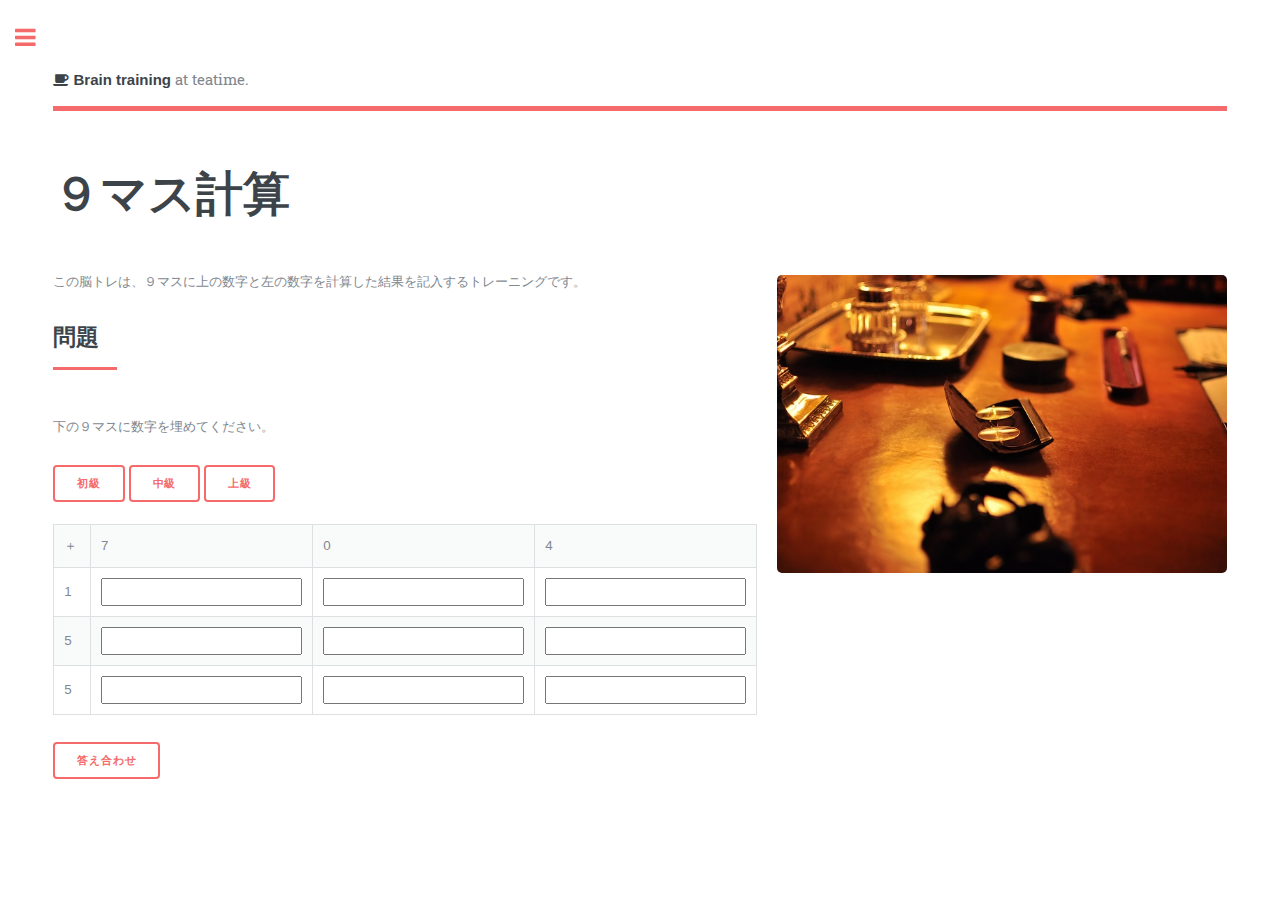
==== commit 6e96e836: "go" ====
--- a/docs/9mass.html
+++ b/docs/9mass.html
@@ -194,20 +194,13 @@
 
 								</div>
 							</section>
-
+<br><br><br><br>
 						</div>
 					</div>
 
 				<!-- Sidebar -->
 					<div id="sidebar">
 						<div class="inner">
-
-							<!-- Search -->
-								<section id="search" class="alt">
-									<form method="post" action="#">
-										<input type="text" name="query" id="query" placeholder="Search" />
-									</form>
-								</section>
 
 							<!-- Menu -->
 								<nav id="menu">
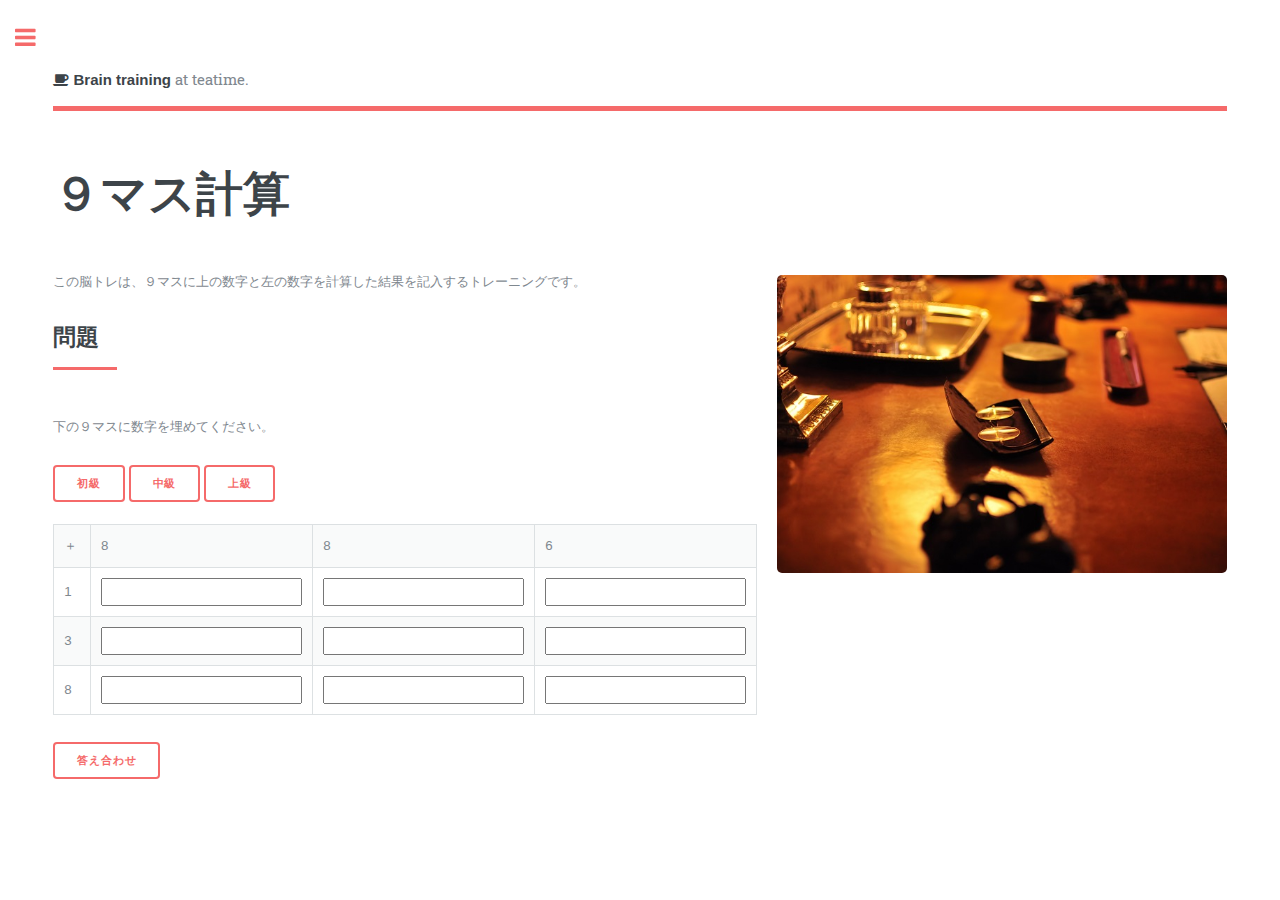
==== commit 9ec74eed: "zukei" ====
--- a/docs/9mass.html
+++ b/docs/9mass.html
@@ -211,7 +211,7 @@
 										<li><a href="index.html">ＨＯＭＥ</a></li>
 										<li><a href="index.html#appli">このアプリについて</a></li>
 										<li><a href="index.html#mathmenu">脳トレメニュー</a></li>
-										<li><a href="index.html#osusu">こんな人におすすめ</a></li>
+										<li><a href="index.html#osusu">特徴</a></li>
 										<li><a href="index.html#rule">利用規約</a></li>
 										<li><a href="index.html#update">更新情報</a></li>
 										<li><a href="index.html#biblio">参考文献</a></li>
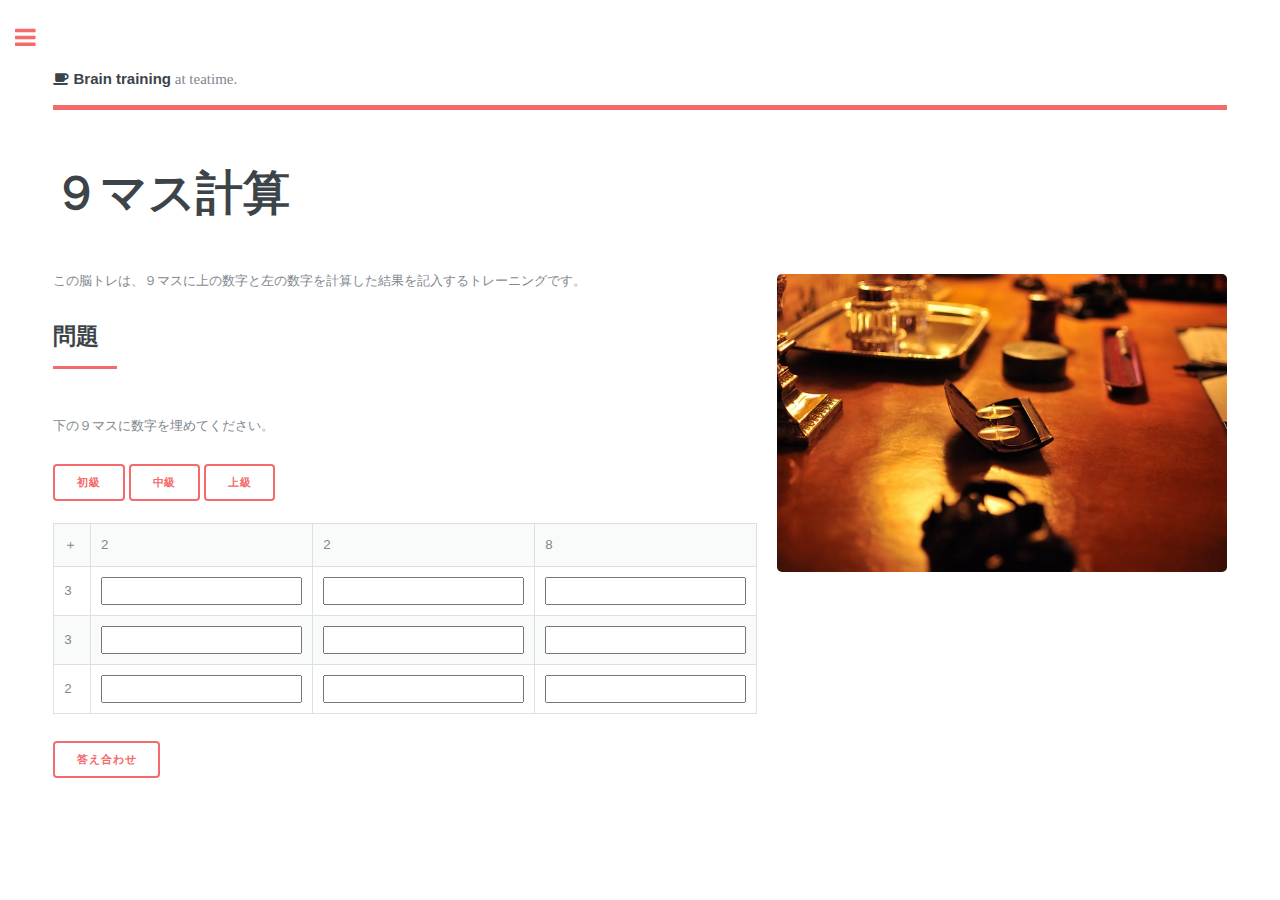
==== commit 8913e988: "shiage" ====
--- a/docs/9mass.html
+++ b/docs/9mass.html
@@ -10,12 +10,11 @@
     <meta name="description" content="あっ、脳トレでもしようっと！">
 	<meta property="og:title" content="ティータイムに脳トレでも？" />
 	<meta property="og:type" content="website" />
-	<meta property="og:url" content="http://teatimebt51.webcrow.jp/9mass.html" />
-    <meta property="og:image" content="http://teatimebt51.webcrow.jp/images/top.png" />
+    <meta property="og:image" content="images/apple-touch-icon.png" />
     <meta name="twitter:card" content="summary">
 	<meta name="twitter:title" content="ティータイムに脳トレでも？" />
 	<meta name="twitter:description" content="あっ、脳トレでもしようっと！" />
-	<meta name="twitter:image" content="http://teatimebt51.webcrow.jp/img/top.png" />
+	<meta name="twitter:image" content="images/apple-touch-icon.png" />
     <meta name="author" content="">
 	<meta name="keywords" content="ティータイムに脳トレでも？, 脳トレ, ティータイム, Teatime">
 	<meta charset="UTF-8" name="viewport" content="width=device-width, initial-scale=1, maximum-scale=1, user-scalable=no" >
@@ -220,12 +219,6 @@
 
 							<!-- Footer -->
 								<footer id="footer">
-									<ul class="icons">
-										<li><a href="https://twitter.com/hitoshi2s" class="icon fa-twitter"><span class="label">Twitter</span></a></li>
-										<li><a href="#" class="icon fa-facebook"><span class="label">Facebook</span></a></li>
-										<li><a href="#" class="icon fa-instagram"><span class="label">Instagram</span></a></li>
-										<li><a href="http://ameblo.jp/hitoshi51l/" class="icon fa-globe"><span class="label">BLOG</span></a></li>
-									</ul>
 									<p class="copyright">&copy; 仁志. All rights reserved. Design: <a href="https://html5up.net">HTML5 UP</a>.</p>
 								</footer>
 
--- a/docs/assets/css/main.css
+++ b/docs/assets/css/main.css
@@ -1,5 +1,4 @@
 @import url(font-awesome.min.css);
-@import url("https://fonts.googleapis.com/css?family=Open+Sans:400,600,400italic,600italic|Roboto+Slab:400,700");
 
 /*
 	Editorial by HTML5 UP
@@ -4081,7 +4080,13 @@
 }
 
 .moji{
-
 	font-size: 2em;
-
+}
+
+#mon{
+	font-size: 3em;
+}
+
+#toi, #kbun{
+	font-size: 2em;
 }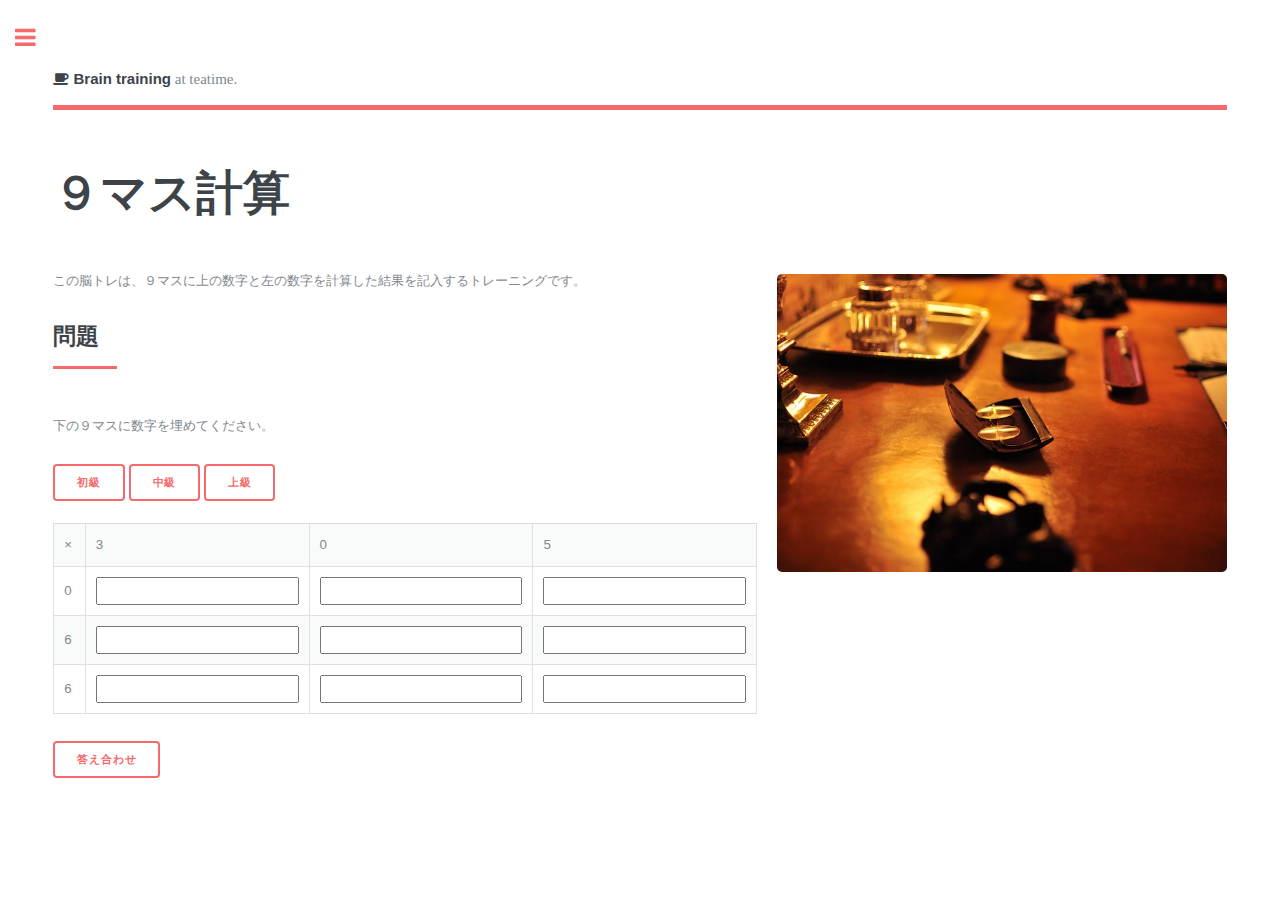
==== commit 8647a1f8: "finish" ====
--- a/docs/9mass.html
+++ b/docs/9mass.html
@@ -10,15 +10,15 @@
     <meta name="description" content="あっ、脳トレでもしようっと！">
 	<meta property="og:title" content="ティータイムに脳トレでも？" />
 	<meta property="og:type" content="website" />
-    <meta property="og:image" content="images/apple-touch-icon.png" />
+    <meta property="og:image" content="https://linkevery2s.github.io/teatime51bt/images/apple-touch-icon.png" />
     <meta name="twitter:card" content="summary">
 	<meta name="twitter:title" content="ティータイムに脳トレでも？" />
 	<meta name="twitter:description" content="あっ、脳トレでもしようっと！" />
-	<meta name="twitter:image" content="images/apple-touch-icon.png" />
-    <meta name="author" content="">
-	<meta name="keywords" content="ティータイムに脳トレでも？, 脳トレ, ティータイム, Teatime">
-	<meta charset="UTF-8" name="viewport" content="width=device-width, initial-scale=1, maximum-scale=1, user-scalable=no" >
-    <link rel="apple-touch-icon" href="images/apple-touch-icon.png">
+	<meta name="twitter:image" content="https://linkevery2s.github.io/teatime51bt/images/apple-touch-icon.png" />
+    <meta name="author" content="仁志" />
+	<meta name="keywords" content="ティータイムに脳トレでも？, 脳トレ, ティータイム, Teatime" />
+	<meta charset="UTF-8" name="viewport" content="width=device-width, initial-scale=1, maximum-scale=1, user-scalable=no" />
+    <link rel="apple-touch-icon" href="images/apple-touch-icon.png" />
 
 		<title>９マス計算</title>
 		<!--[if lte IE 8]><script src="assets/js/ie/html5shiv.js"></script><![endif]-->
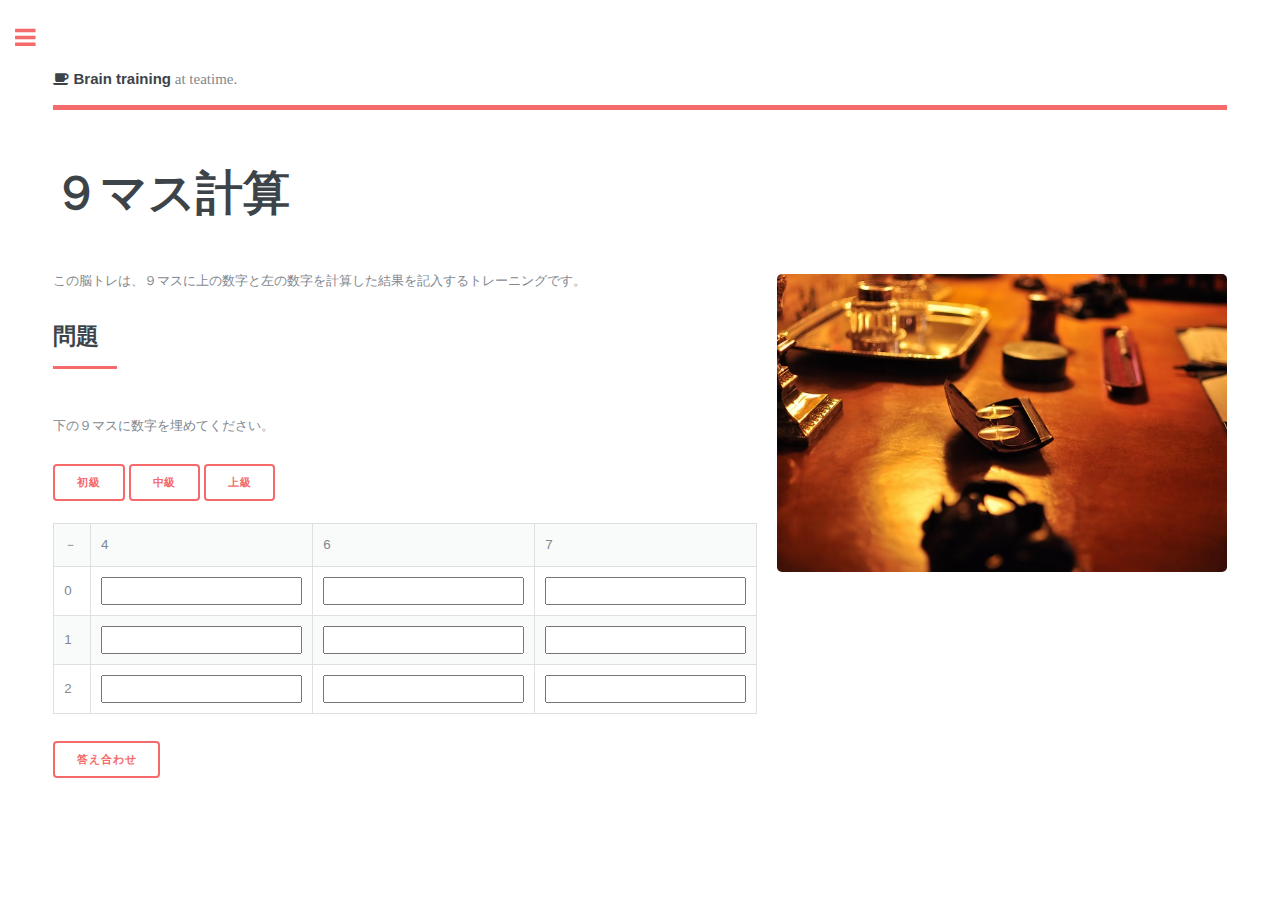
==== commit 87599cdf: "finish" ====
--- a/docs/9mass.html
+++ b/docs/9mass.html
@@ -8,15 +8,15 @@
   <head prefix="og: http://ogp.me/ns# fb: http://ogp.me/ns/fb# article: http://ogp.me/ns/article#">
     <meta http-equiv="X-UA-Compatible" content="IE=edge">
     <meta name="description" content="あっ、脳トレでもしようっと！">
-	<meta property="og:title" content="ティータイムに脳トレでも？" />
+	<meta property="og:title" content="Teatimeに脳トレでも？" />
 	<meta property="og:type" content="website" />
     <meta property="og:image" content="https://linkevery2s.github.io/teatime51bt/images/apple-touch-icon.png" />
     <meta name="twitter:card" content="summary">
-	<meta name="twitter:title" content="ティータイムに脳トレでも？" />
+	<meta name="twitter:title" content="Teatimeに脳トレでも？" />
 	<meta name="twitter:description" content="あっ、脳トレでもしようっと！" />
 	<meta name="twitter:image" content="https://linkevery2s.github.io/teatime51bt/images/apple-touch-icon.png" />
     <meta name="author" content="仁志" />
-	<meta name="keywords" content="ティータイムに脳トレでも？, 脳トレ, ティータイム, Teatime" />
+	<meta name="keywords" content="Teatimeに脳トレでも？, 脳トレ, ティータイム, Teatime" />
 	<meta charset="UTF-8" name="viewport" content="width=device-width, initial-scale=1, maximum-scale=1, user-scalable=no" />
     <link rel="apple-touch-icon" href="images/apple-touch-icon.png" />
 
